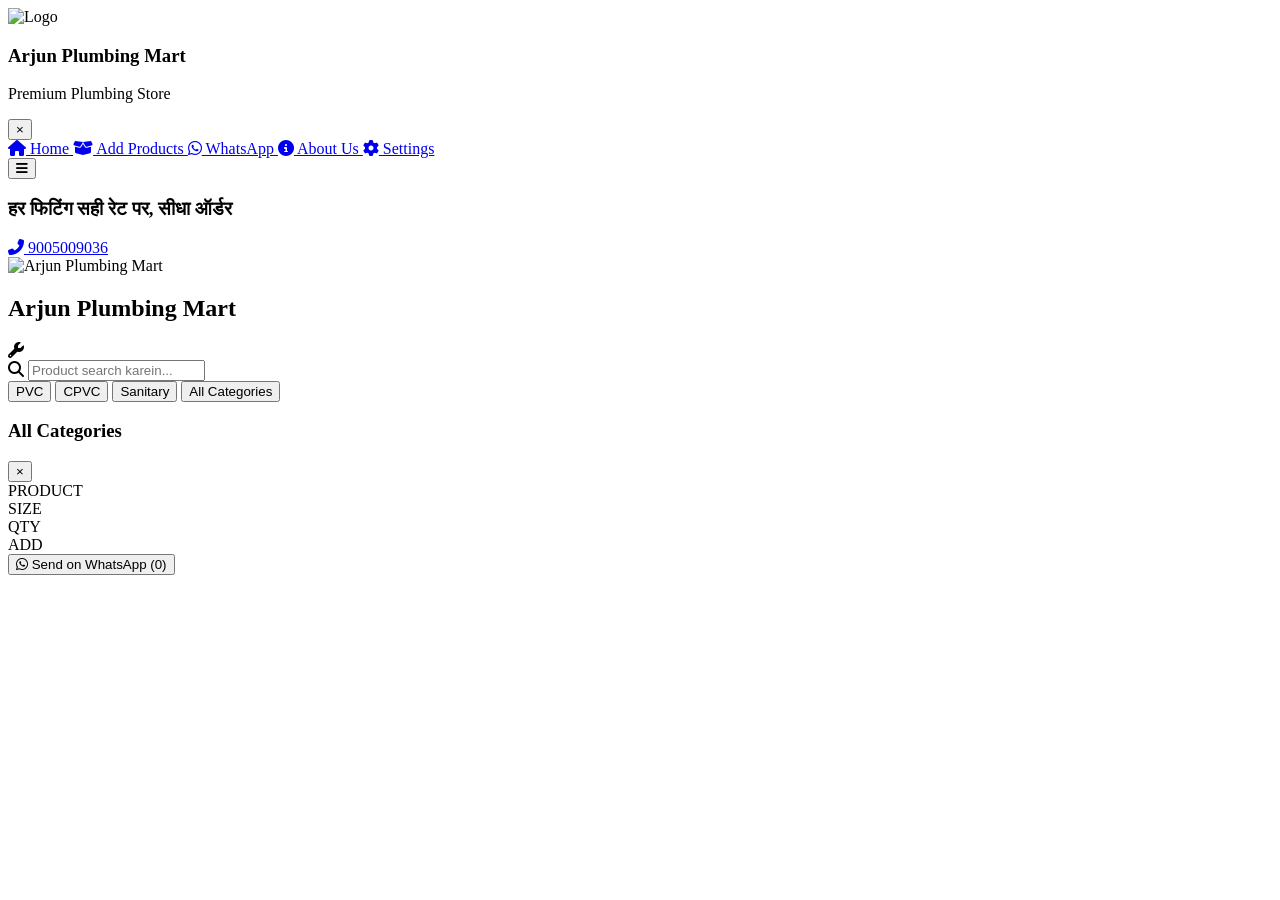
==== index.html @ 21e72389 "Add files via upload" ====
<!DOCTYPE html>
<html lang="hi">
<head>
  <meta charset="UTF-8">
  <meta name="viewport" content="width=device-width, initial-scale=1.0">
  <title>Arjun Plumbing Mart</title>
  <link rel="stylesheet" href="style.css">
  <!-- Google Font -->
  <link href="https://fonts.googleapis.com/css2?family=Poppins:wght@400;500;600;700&display=swap" rel="stylesheet">
  <!-- Font Awesome -->
  <link rel="stylesheet" href="https://cdnjs.cloudflare.com/ajax/libs/font-awesome/6.6.0/css/all.min.css">
</head>
<body>

<!-- ========================================
     LEFT SLIDE MENU
======================================== -->
<div class="menu-overlay" id="menuOverlay" onclick="closeMenu()"></div>

<aside class="side-menu" id="sideMenu">
  <!-- MENU HEADER -->
  <div class="menu-header">
    <div class="menu-logo">
      <img src="logo.png" alt="Logo" data-logo>
    </div>
    <div class="menu-title">
      <h3 data-shop-name>Arjun Plumbing Mart</h3>
      <p>Premium Plumbing Store</p>
    </div>
    <button class="menu-close" onclick="closeMenu()">&times;</button>
  </div>

  <!-- MENU LIST -->
  <nav class="menu-list">
    <a href="#">
      <i class="fas fa-house"></i>
      Home
    </a>
    <a href="Admin.html">
      <i class="fas fa-box-open"></i>
      Add Products
    </a>
    
    <a href="https://wa.me/919005009036" data-whatsapp>
      <i class="fab fa-whatsapp"></i>
      WhatsApp
    </a>
    <a href="About_us.html">
      <i class="fas fa-circle-info"></i>
      About Us
    </a>
    <a href="Settings.html">
      <i class="fas fa-cog"></i>
      Settings
    </a>
  </nav>
</aside>

<!-- ========================================
     TOP HEADER
======================================== -->
<header class="top-header">
  <button class="menu-btn" onclick="openMenu()">
    <i class="fas fa-bars"></i>
  </button>
  <div class="tagline">
    <h3 data-tagline>हर फिटिंग सही रेट पर, सीधा ऑर्डर</h3>
    <div class="line"></div>
  </div>
  <a href="tel:9005009036" class="call-btn" data-call-link>
    <i class="fas fa-phone-alt"></i>
    <span data-mobile>9005009036</span>
  </a>
</header>

<!-- ========================================
     HERO BANNER
======================================== -->
<section class="hero-banner">
  <div class="banner-inner">
    <div class="logo-wrap">
      <img src="logo.png" alt="Arjun Plumbing Mart" class="hero-logo" data-logo>
    </div>
    <div class="banner-text">
      <h1 data-shop-name>Arjun Plumbing Mart</h1>
      <div class="gold-divider">
        <span></span>
        <i class="fas fa-wrench"></i>
        <span></span>
      </div>
    </div>
  </div>
</section>

<!-- ========================================
     SEARCH BAR
======================================== -->
<section class="search-section">
  <div class="search-box">
    <i class="fas fa-search"></i>
    <input id="searchInput" type="text" placeholder="Product search karein...">
  </div>
</section>

<!-- ========================================
     CATEGORY SECTION
======================================== -->
<div class="category-wrapper">
  <!-- FIRST LINE -->
  <div class="category-bar">
    <button class="category-card">PVC</button>
    <button class="category-card">CPVC</button>
    <button class="category-card">Sanitary</button>
    <button class="all-category-btn" onclick="openCategoryMenu()">
      All Categories
    </button>
  </div>
</div>

<!-- ========================================
     CATEGORY OVERLAY
======================================== -->
<div class="category-overlay" id="categoryOverlay" onclick="closeCategoryMenu()"></div>

<!-- ========================================
     RIGHT CATEGORY SIDEBAR - DYNAMIC
======================================== -->
<div class="category-sidebar" id="categorySidebar">
  <!-- SIDEBAR HEADER -->
  <div class="sidebar-header">
    <h3>All Categories</h3>
    <button class="close-btn" onclick="closeCategoryMenu()">&times;</button>
  </div>

  <!-- SIDEBAR LIST - DYNAMIC -->
  <div class="sidebar-list" id="sidebarList">
    <!-- Categories yahan JavaScript se generate hongi -->
  </div>
</div>

<!-- ========================================
     PRODUCT HEADER
======================================== -->
<div class="product-header">
  <div class="ph-product">PRODUCT</div>
  <div class="ph-size">SIZE</div>
  <div class="ph-qty">QTY</div>
  <div class="ph-add">ADD</div>
</div>

<!-- ========================================
     PRODUCT LIST
======================================== -->
<section class="product-list-section">
  <div id="productList"></div>
</section>

<!-- ========================================
     WHATSAPP BUTTON
======================================== -->
<div class="whatsapp-send">
  <button id="sendWhatsappBtn" class="send-whatsapp-btn">
    <i class="fab fa-whatsapp"></i>
    Send on WhatsApp (0)
  </button>
</div>

<script src="Product.js"></script>
<script src="SiteSettings.js"></script>
<script src="Script.js"></script>

</body>
</html>
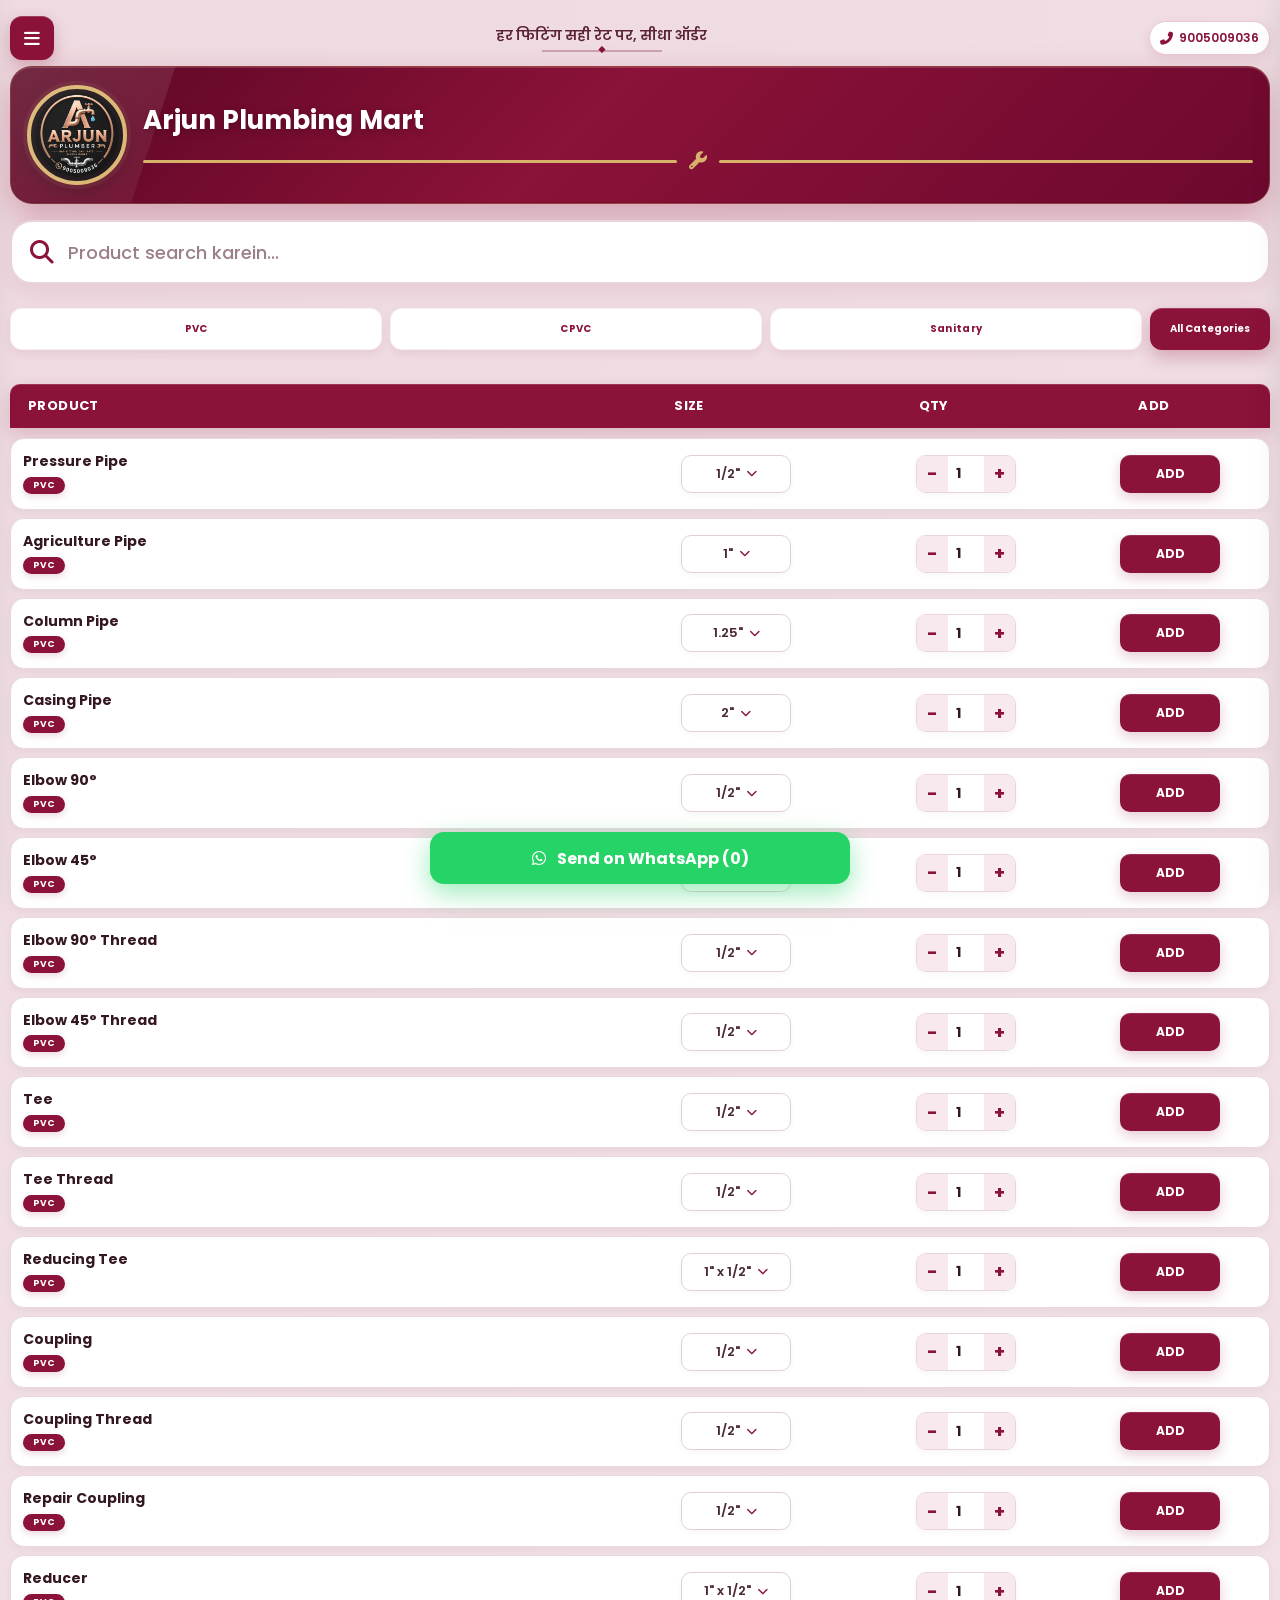
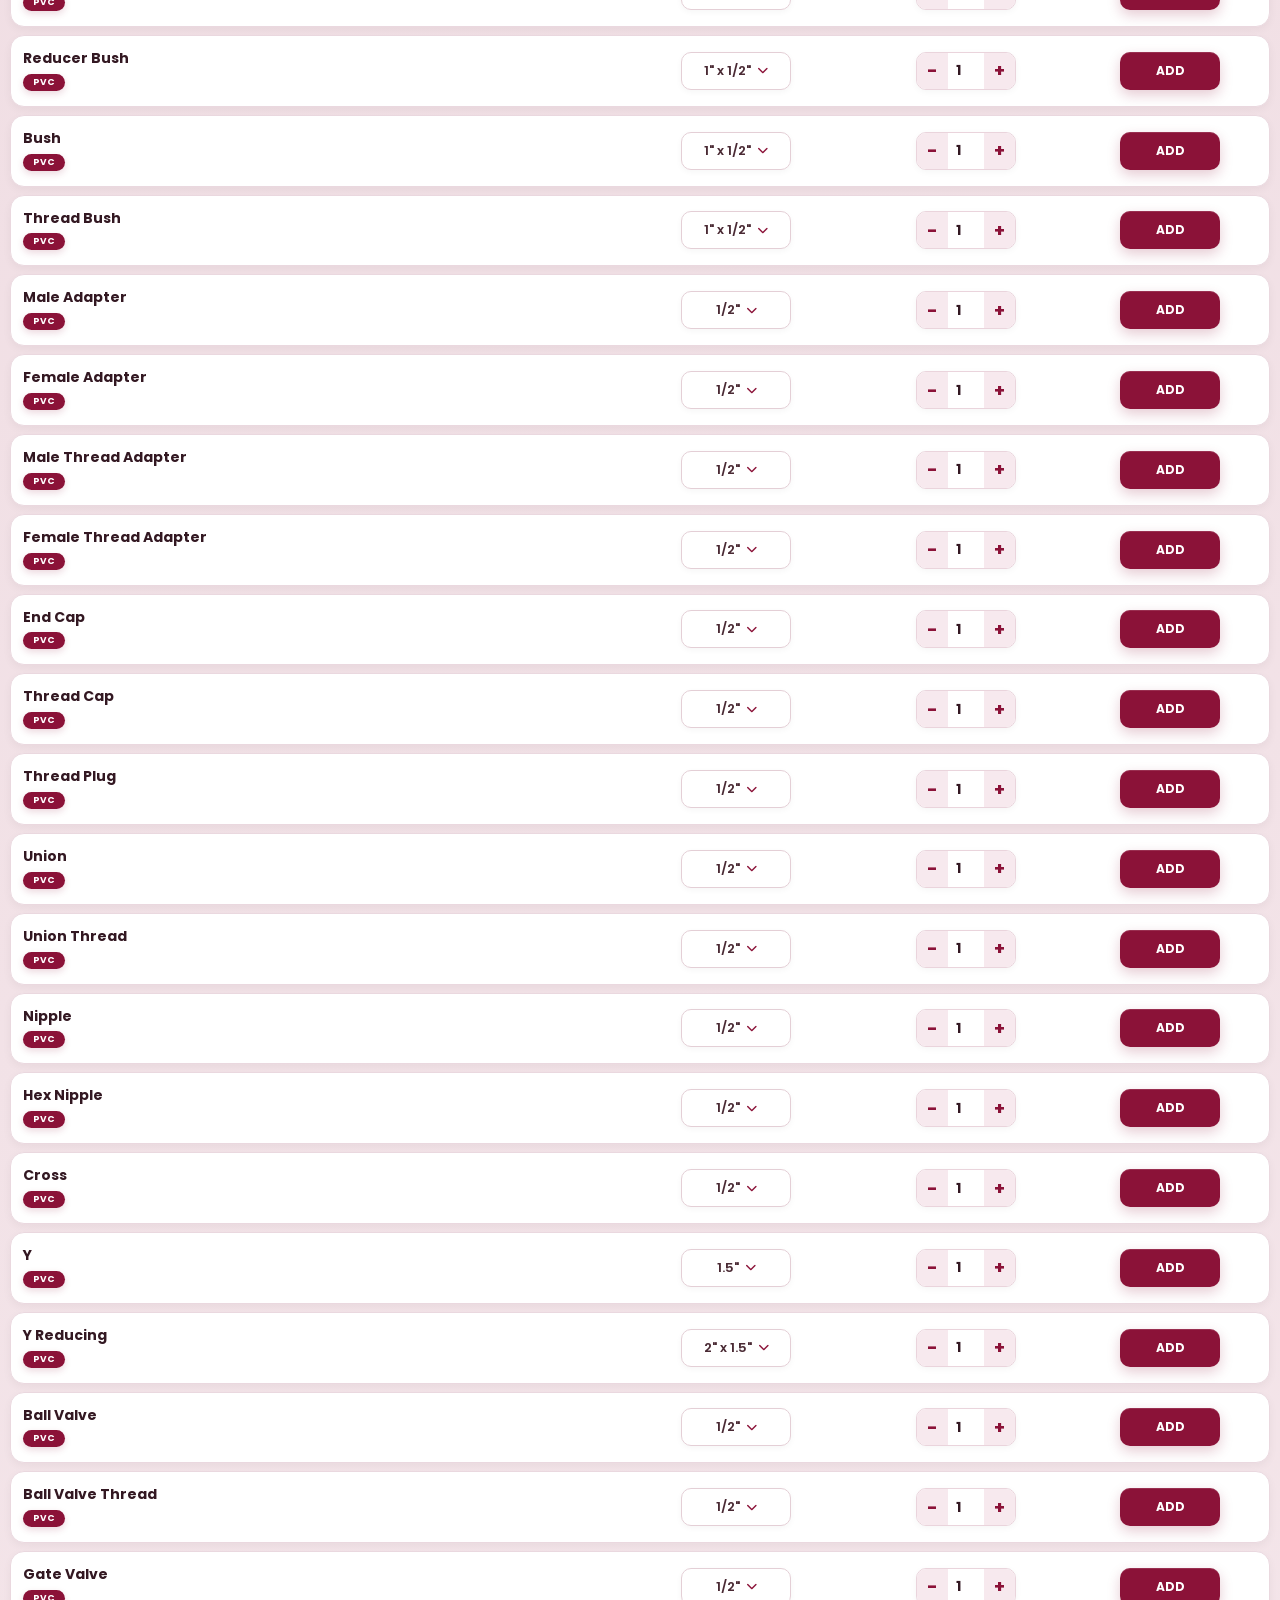
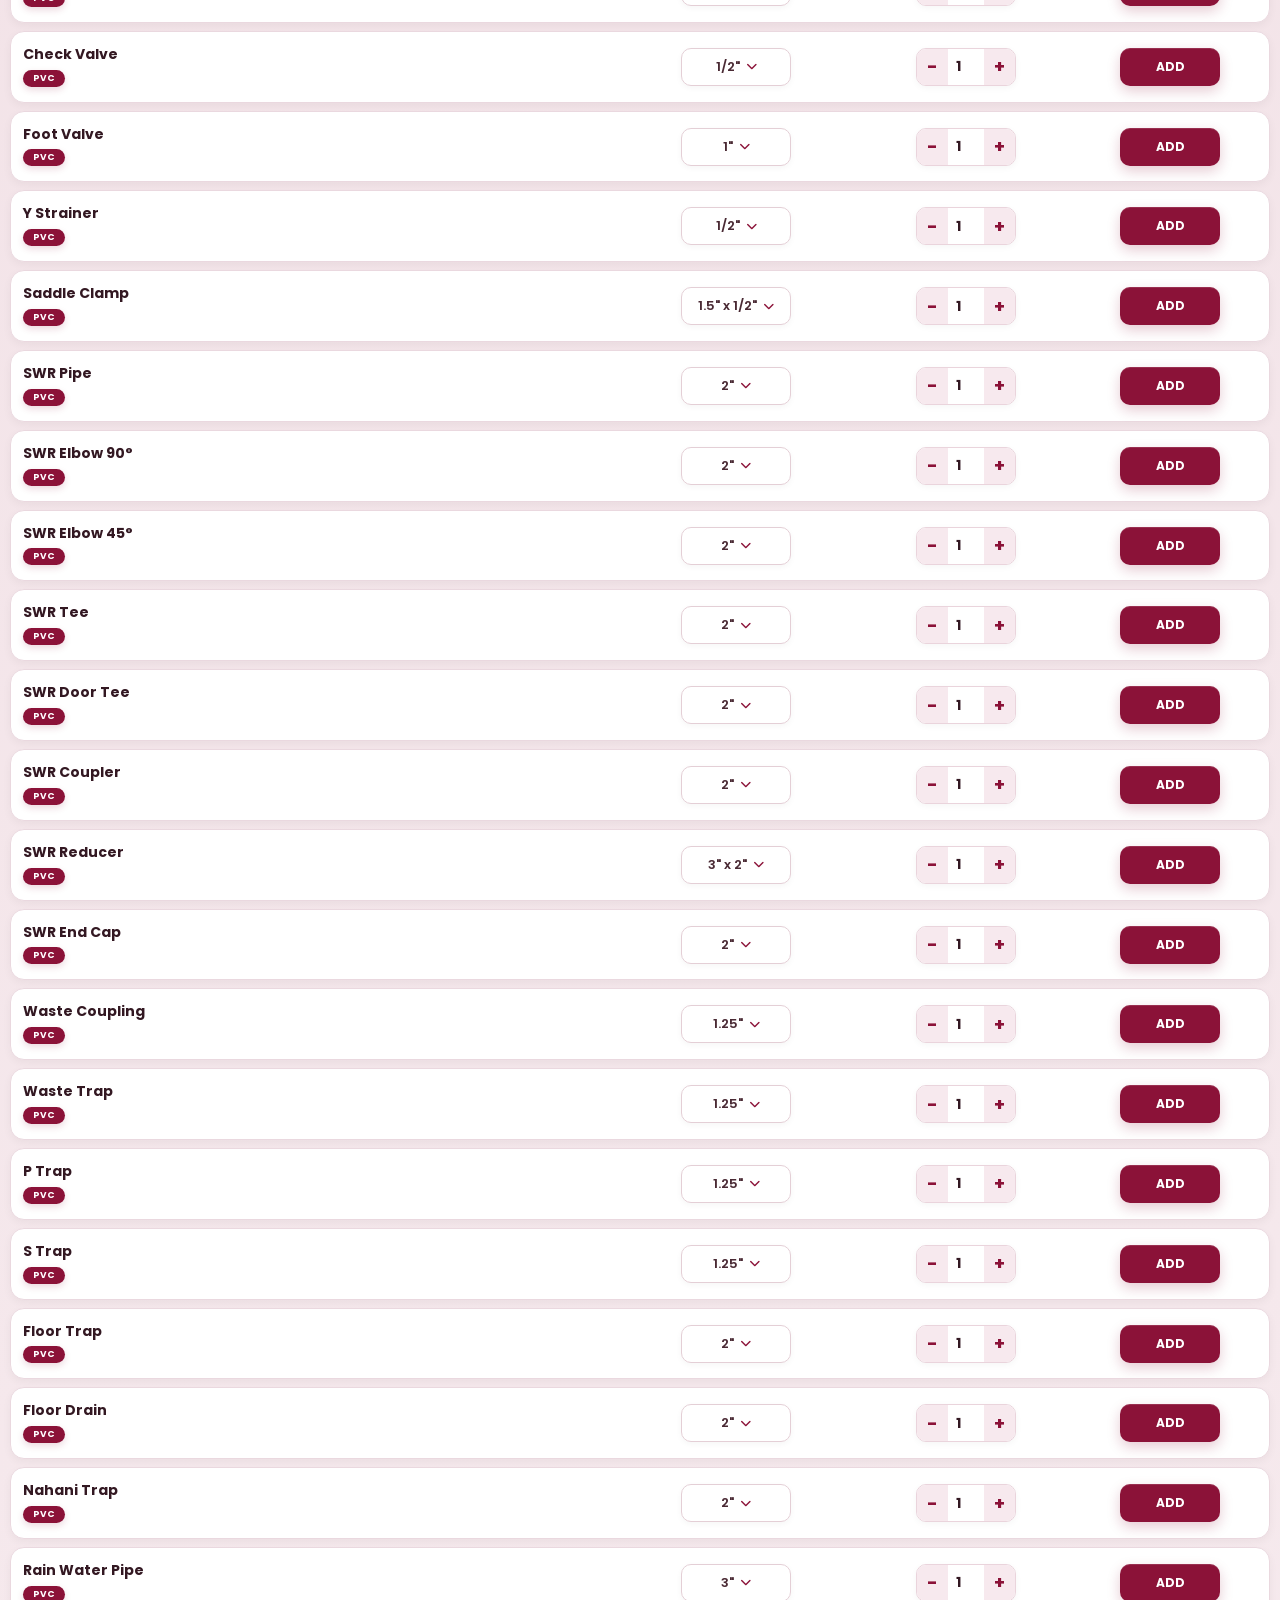
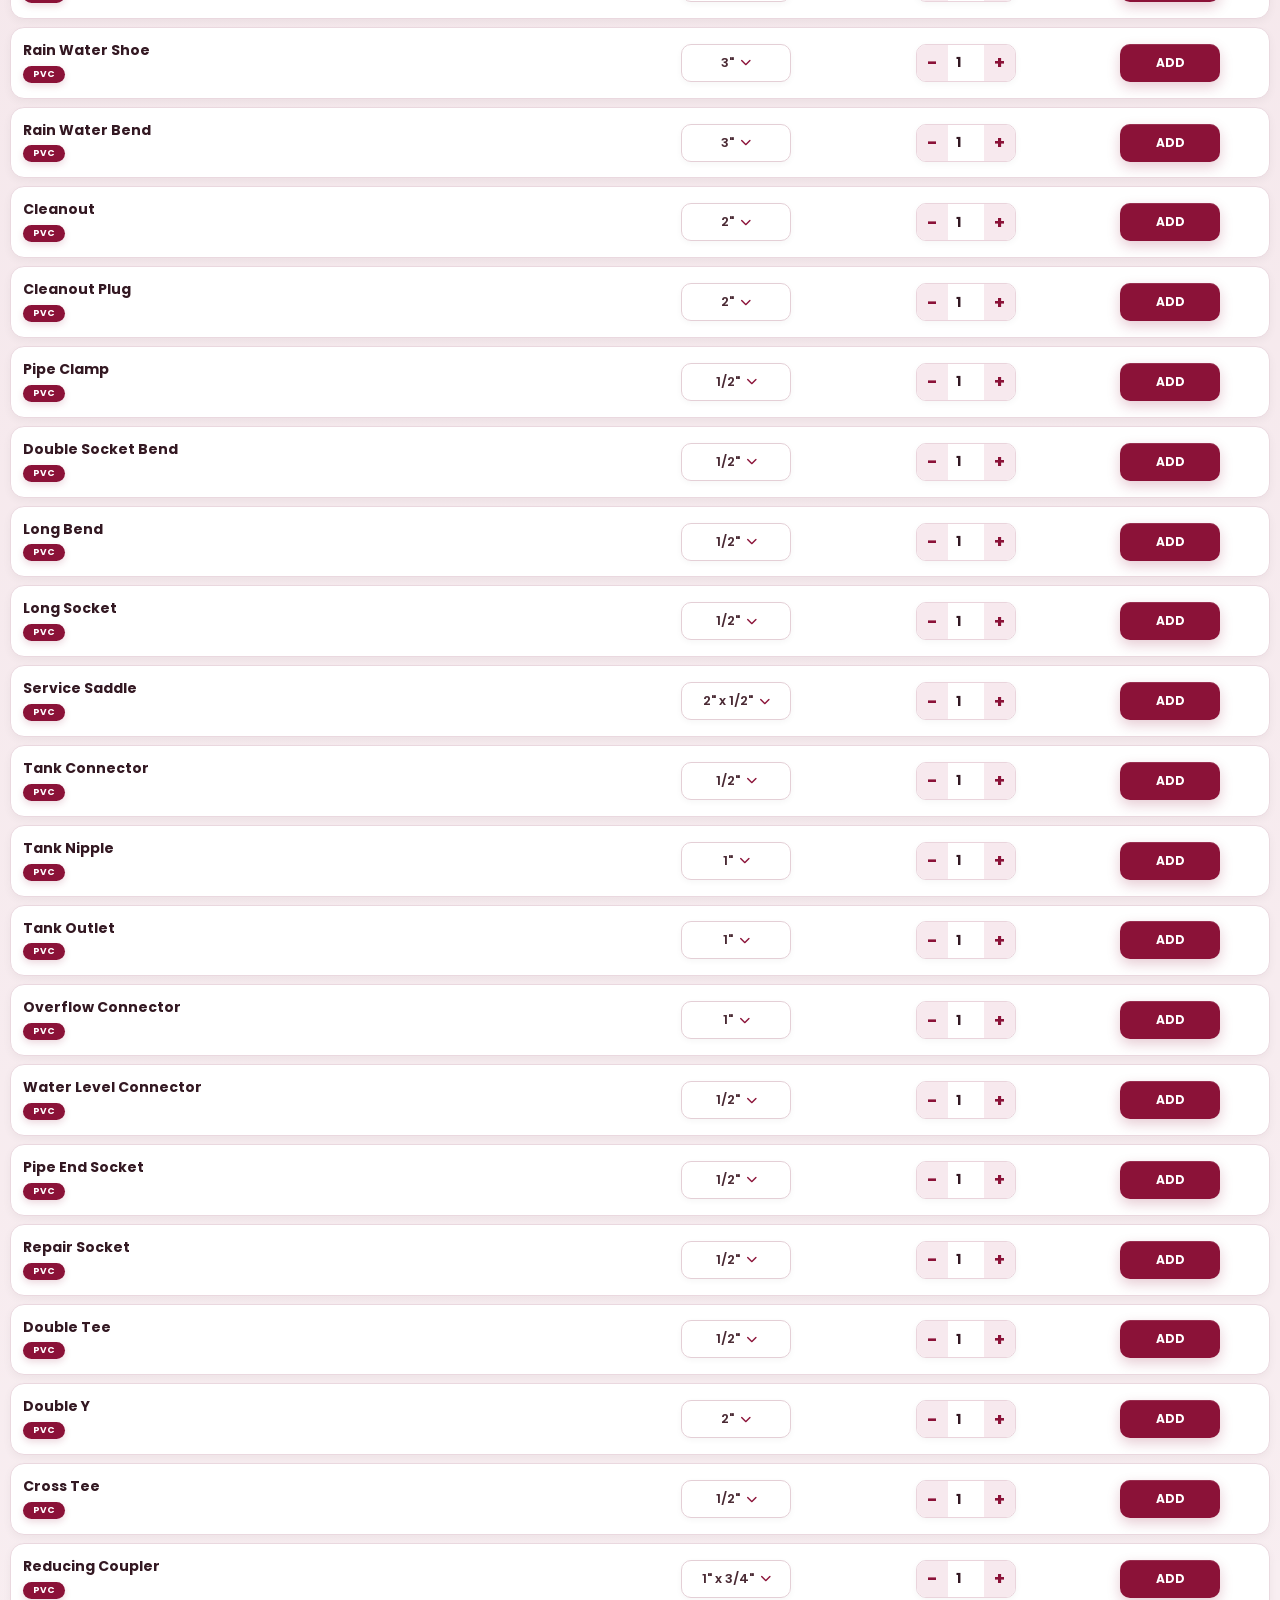
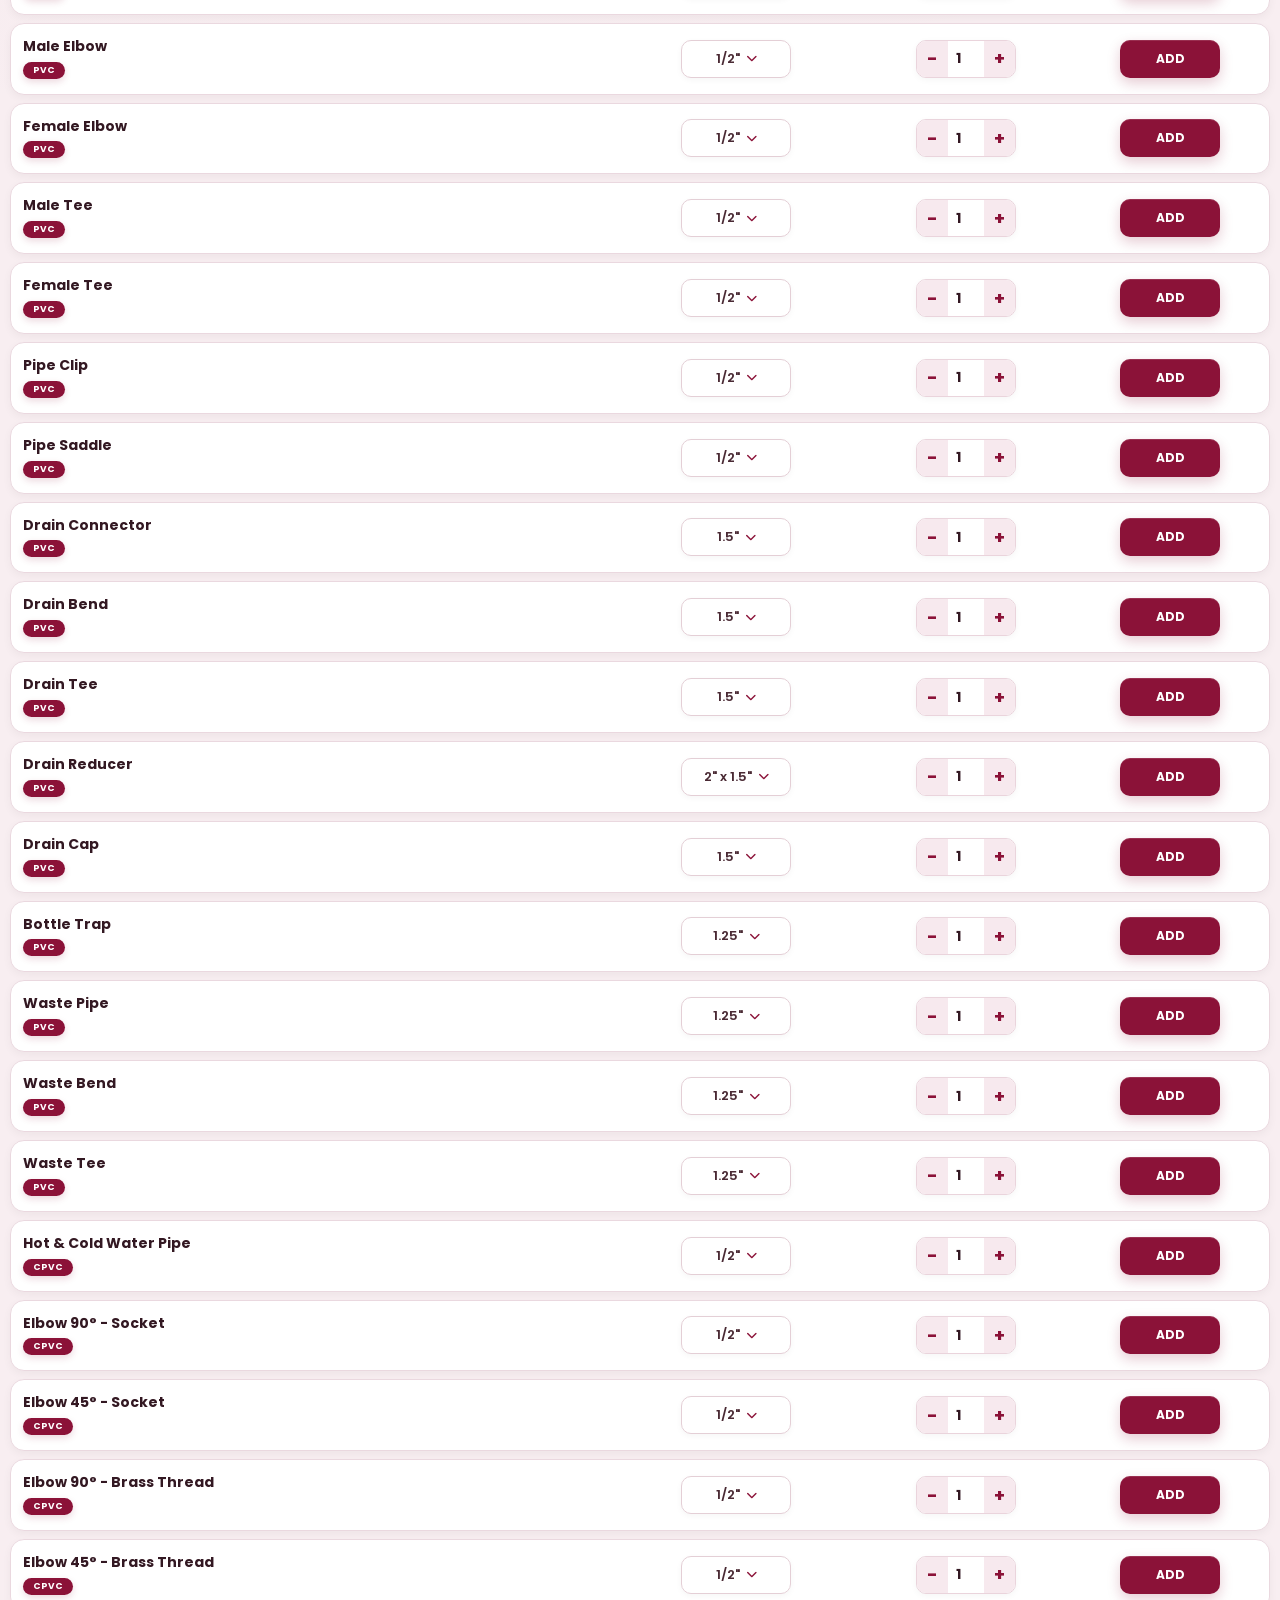
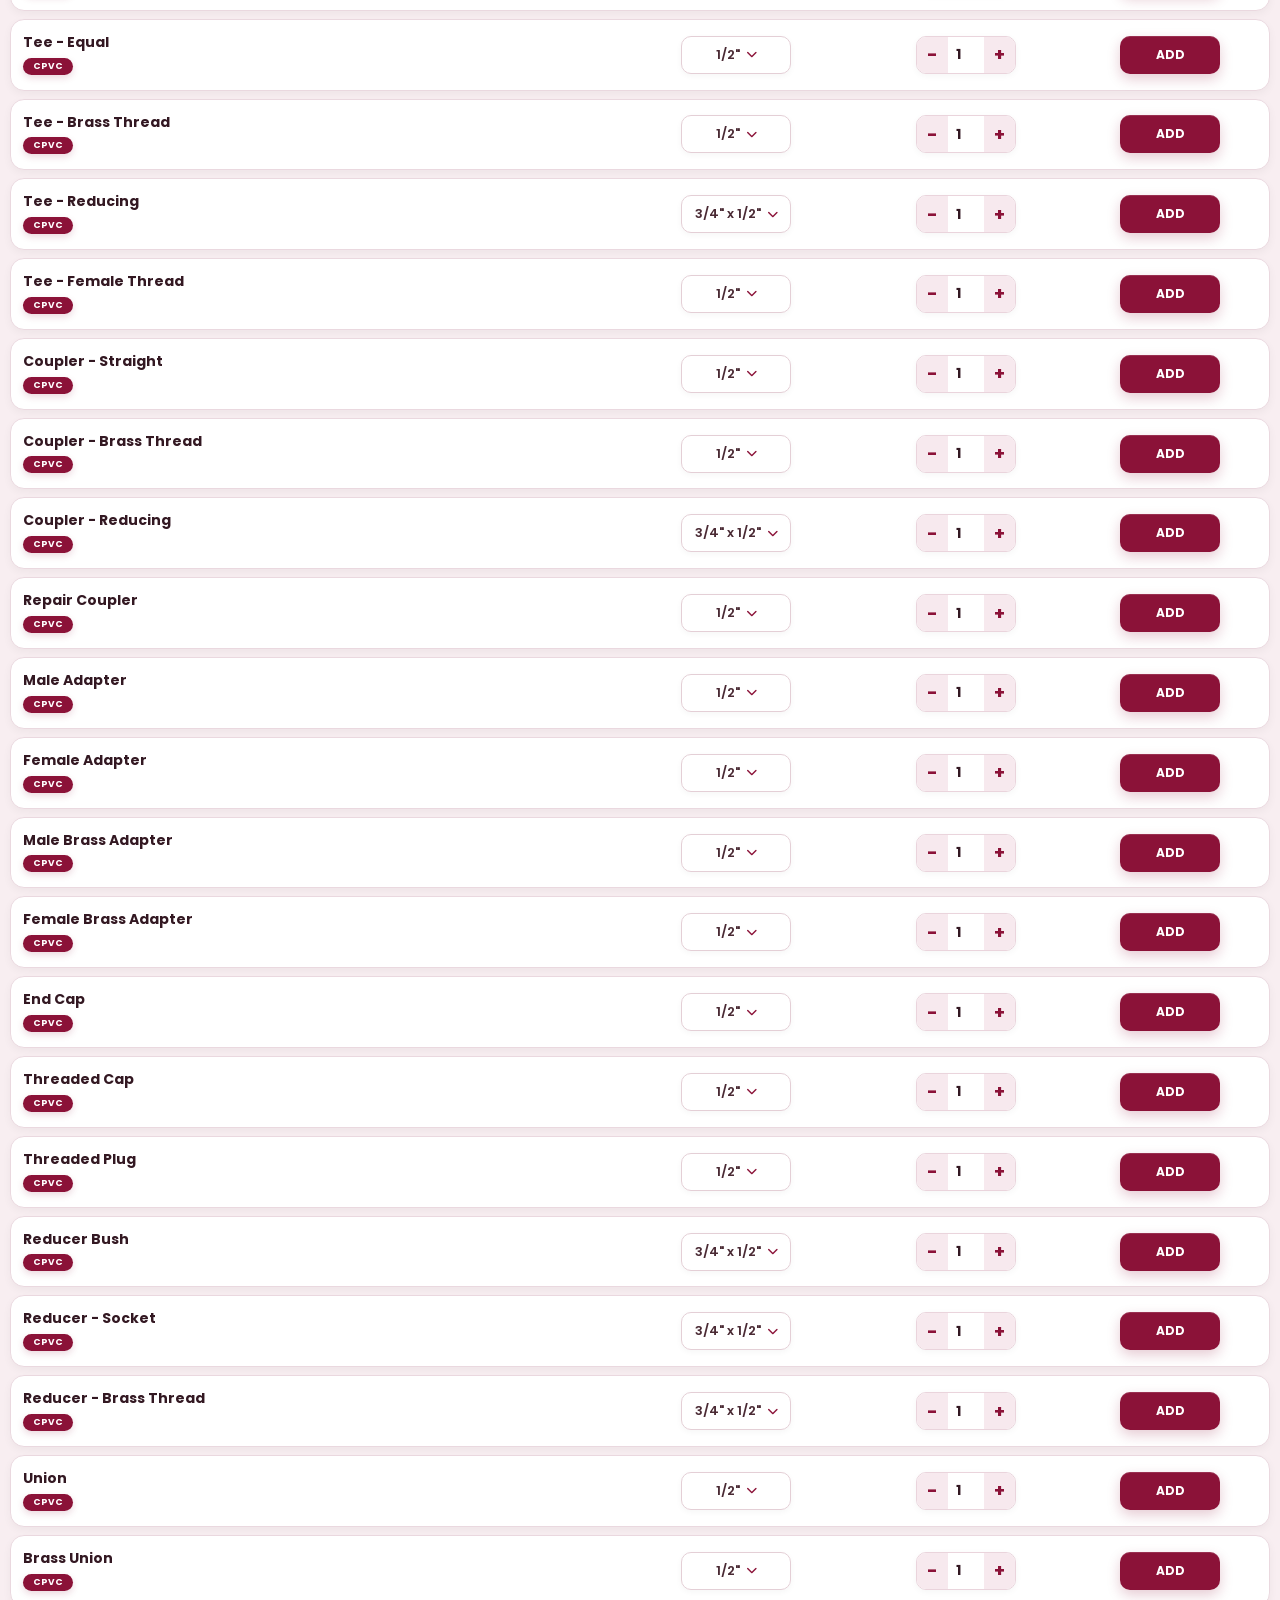
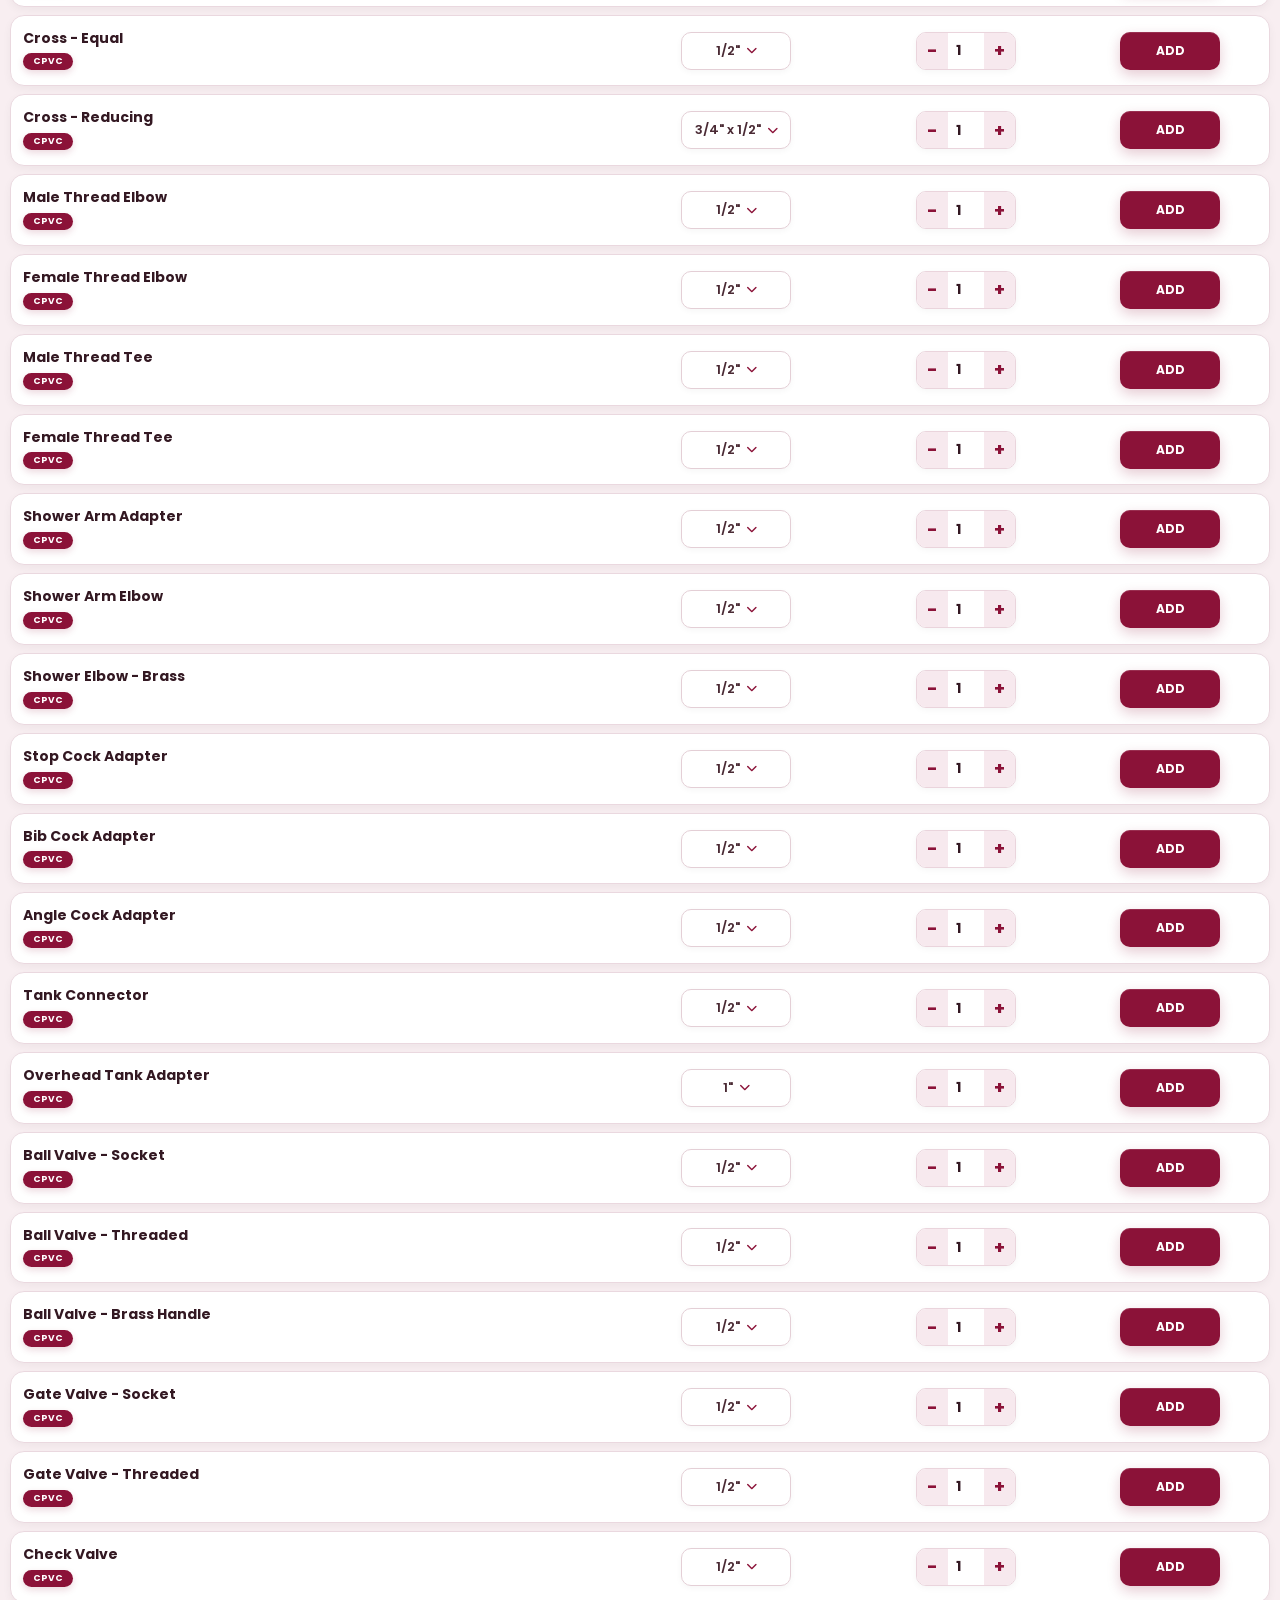
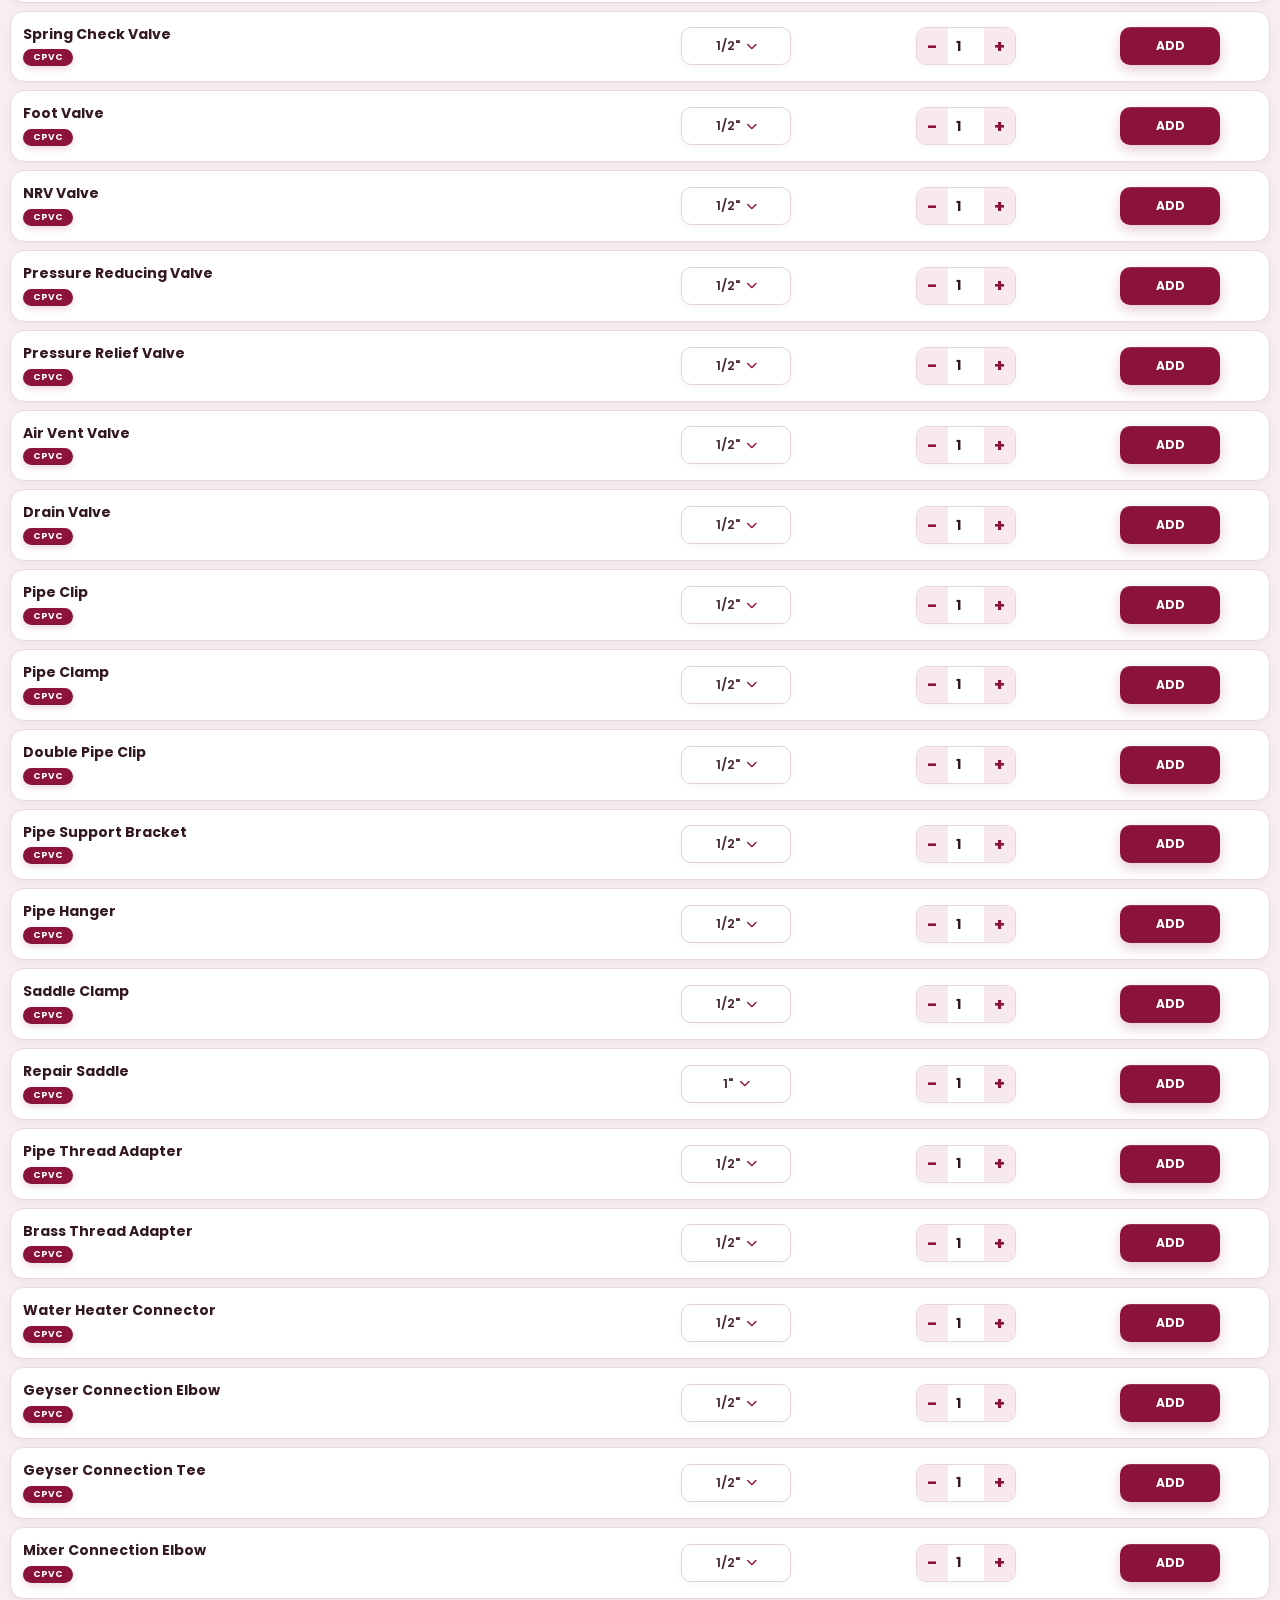
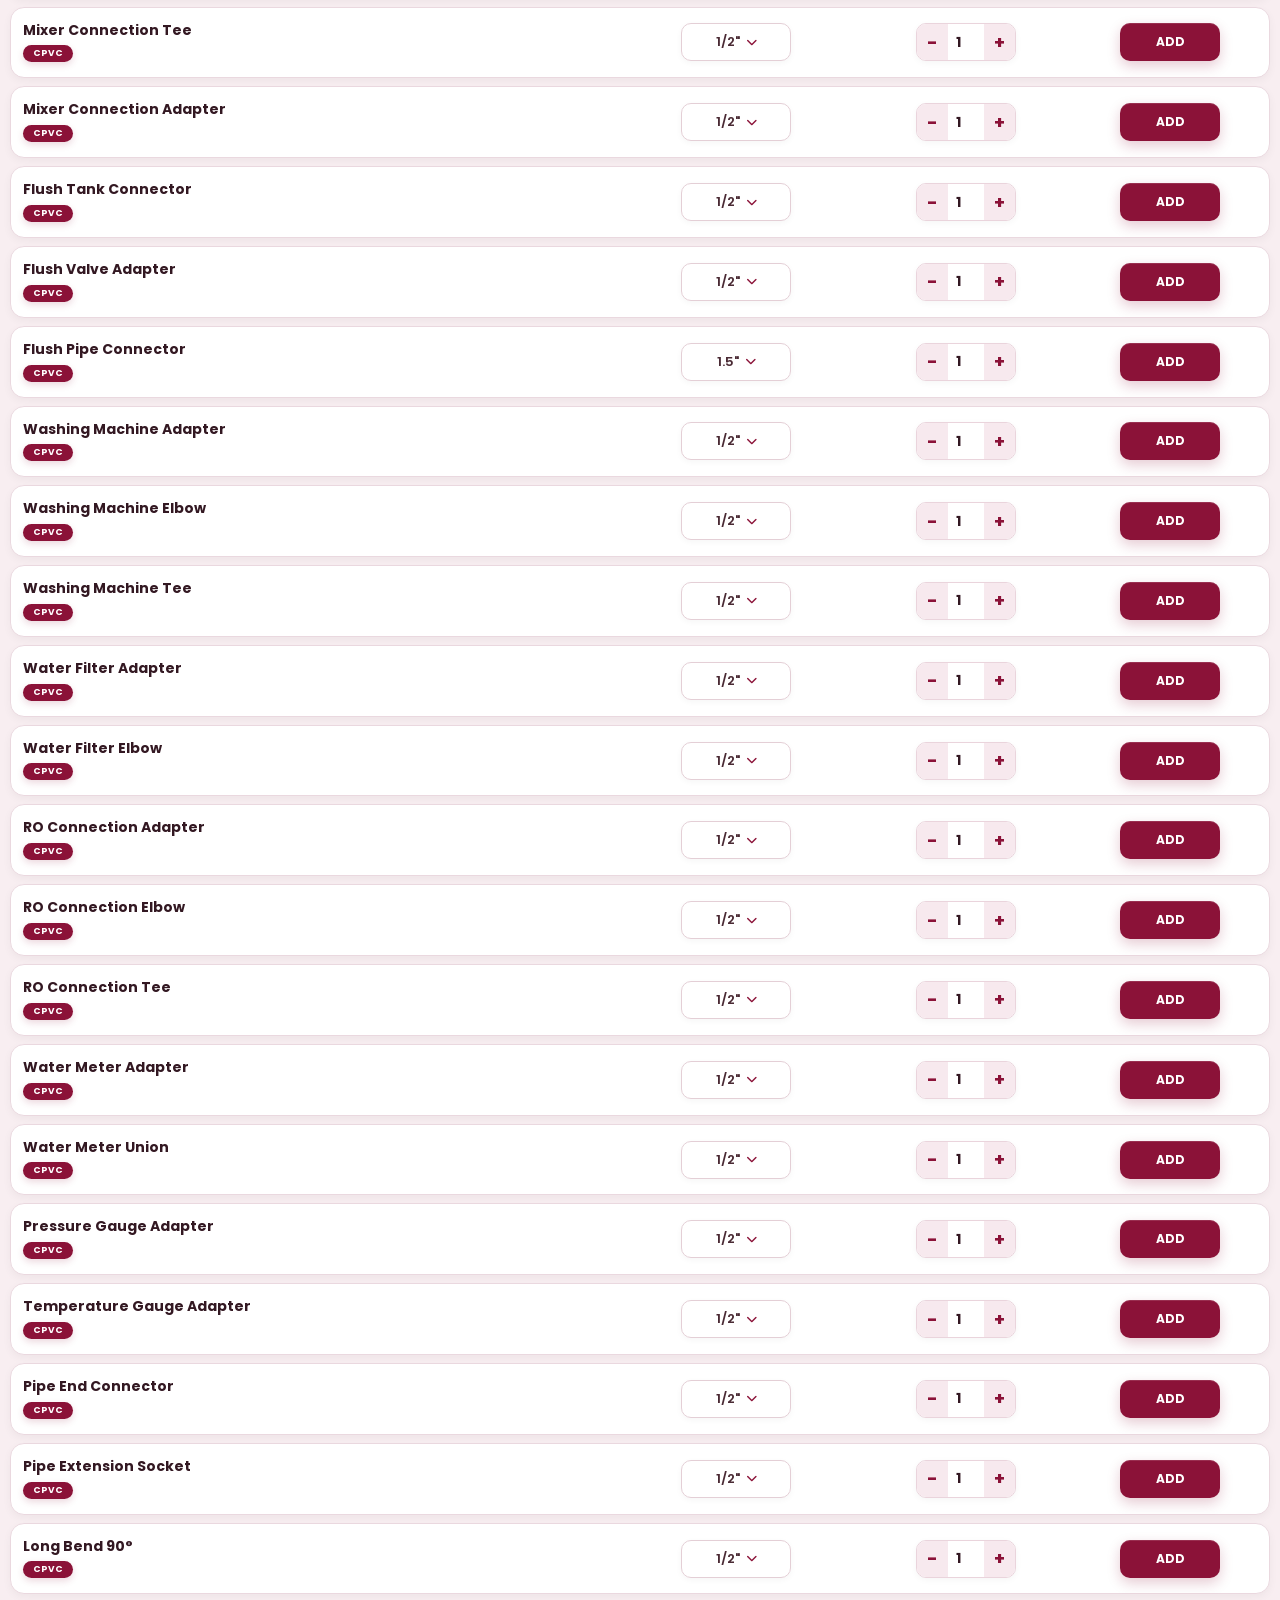
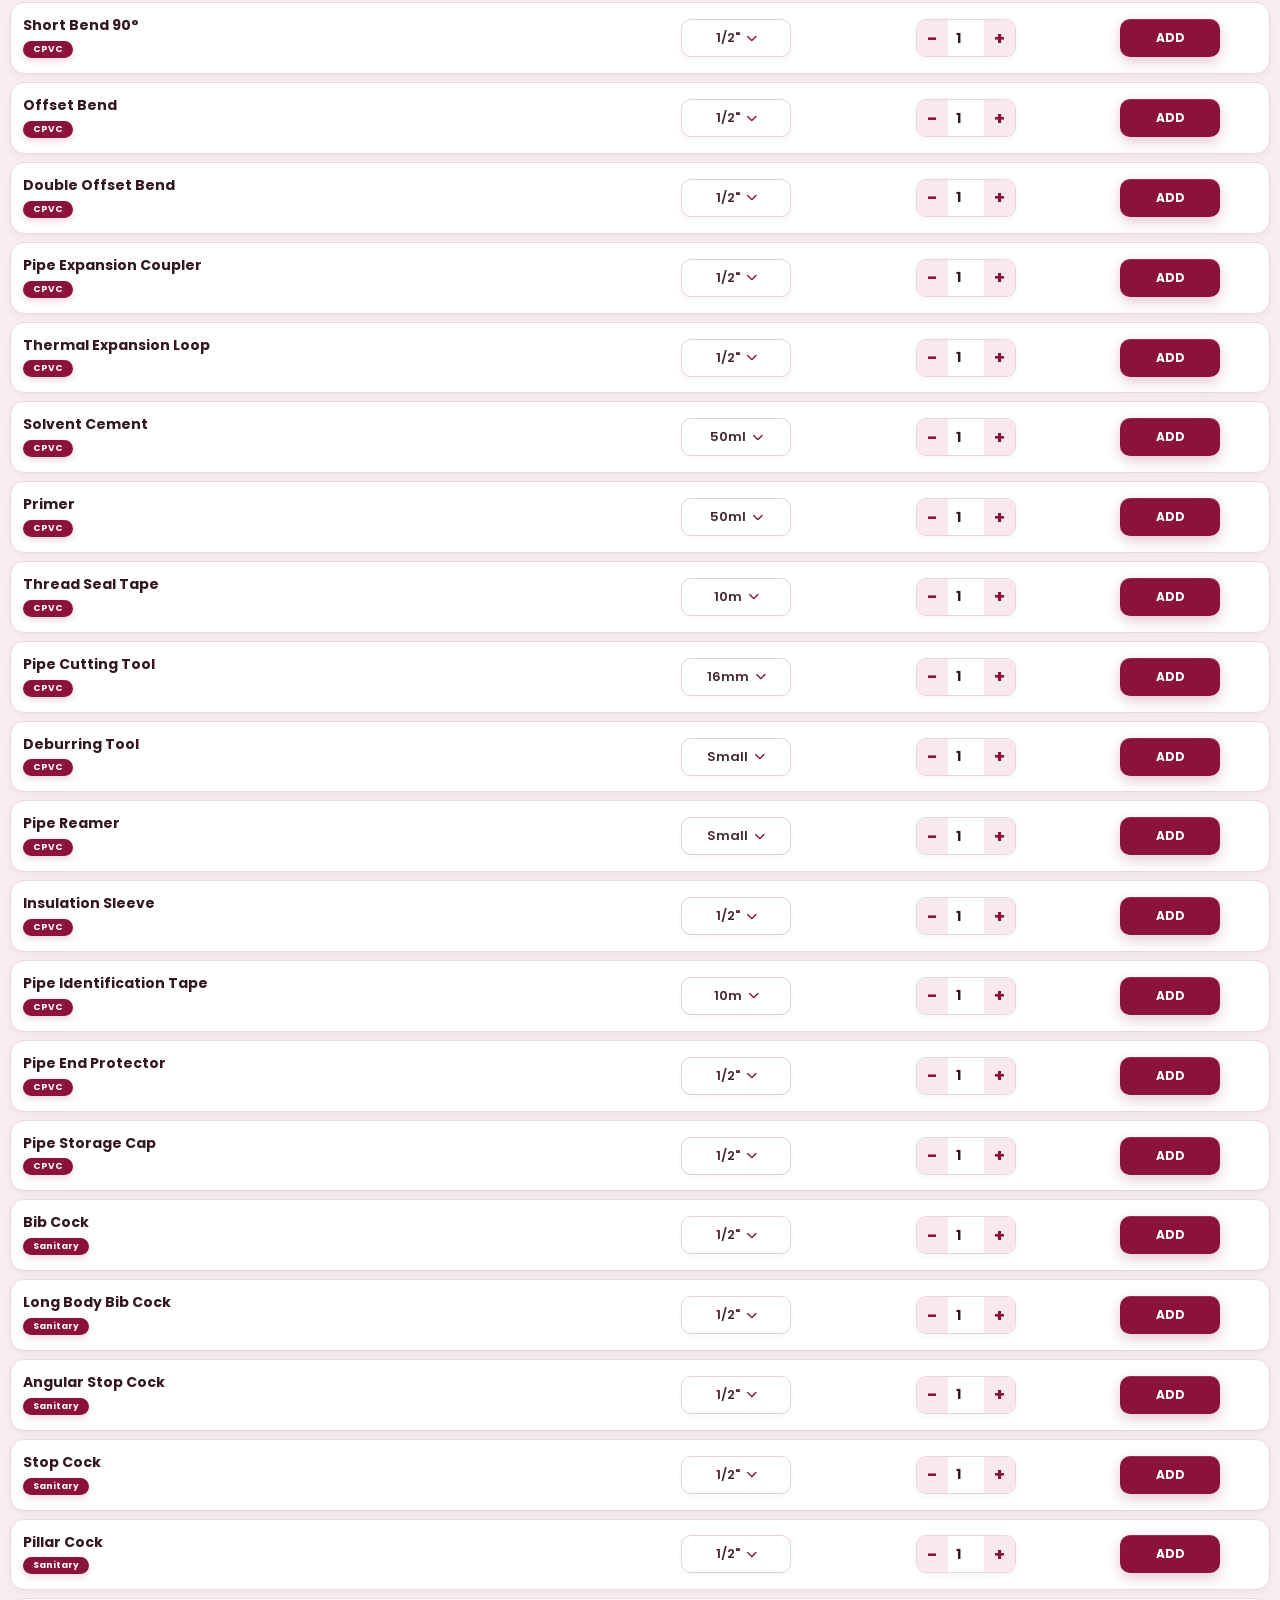
==== commit 3be2bf78: "Fix stylesheet link case sensitivi" ====
--- a/index.html
+++ b/index.html
@@ -4,7 +4,7 @@
   <meta charset="UTF-8">
   <meta name="viewport" content="width=device-width, initial-scale=1.0">
   <title>Arjun Plumbing Mart</title>
-  <link rel="stylesheet" href="style.css">
+  <link rel="stylesheet" href="Style.css">
   <!-- Google Font -->
   <link href="https://fonts.googleapis.com/css2?family=Poppins:wght@400;500;600;700&display=swap" rel="stylesheet">
   <!-- Font Awesome -->
@@ -170,4 +170,4 @@
 <script src="Script.js"></script>
 
 </body>
-</html>+</html>
--- a/Style.css
+++ b/Style.css
@@ -0,0 +1,2001 @@
+*{
+  margin:0;
+  padding:0;
+  box-sizing:border-box;
+  font-family:'Poppins',sans-serif;
+}
+
+:root{
+  --primary:#8b1238;
+  --secondary:#d8b26a;
+  --primary-light:#a31647;
+  --primary-dark:#5b0624;
+  --primary-rgb:139,18,56;
+}
+
+html{scroll-behavior:smooth;}
+
+body{
+  background:#f8eef1;
+  padding:10px;
+  transition:background .3s ease;
+  animation:fadePage .5s ease;
+}
+
+@keyframes fadePage{
+  from{opacity:0;transform:translateY(10px);}
+  to{opacity:1;transform:translateY(0);}
+}
+
+/* ===== TOP HEADER ===== */
+
+.top-header{
+  width:100%;
+  padding:6px 0 4px;
+  display:flex;
+  align-items:center;
+  justify-content:space-between;
+  gap:10px;
+  animation:slideDown .5s ease;
+}
+
+@keyframes slideDown{
+  from{opacity:0;transform:translateY(-30px);}
+  to{opacity:1;transform:translateY(0);}
+}
+
+.menu-btn{
+  width:44px;
+  height:44px;
+  border:none;
+  border-radius:12px;
+  background:var(--primary);
+  color:#fff;
+  font-size:18px;
+  cursor:pointer;
+  flex-shrink:0;
+  transition:transform .2s ease, background .3s ease;
+}
+
+.menu-btn:hover{transform:translateY(-2px);}
+.menu-btn:active{transform:scale(.95);}
+
+.tagline{
+  flex:1;
+  text-align:center;
+}
+
+.tagline h3{
+  font-size:14px;
+  font-weight:600;
+  color:#5b2436;
+  white-space:nowrap;
+  overflow:hidden;
+  text-overflow:ellipsis;
+}
+
+.line{
+  width:120px;
+  height:2px;
+  margin:4px auto 0;
+  background:#c9a2b0;
+  position:relative;
+}
+
+.line::after{
+  content:'◆';
+  position:absolute;
+  left:50%;
+  top:-8px;
+  transform:translateX(-50%);
+  color:var(--primary);
+  font-size:10px;
+}
+
+.call-btn{
+  display:flex;
+  align-items:center;
+  gap:6px;
+  padding:7px 10px;
+  text-decoration:none;
+  color:var(--primary);
+  background:#fff;
+  border:1px solid #e8c9d5;
+  border-radius:22px;
+  flex-shrink:0;
+  transition:transform .2s ease, box-shadow .2s ease;
+}
+
+.call-btn:hover{
+  transform:translateY(-2px);
+  box-shadow:0 4px 12px rgba(var(--primary-rgb),.15);
+}
+
+.call-btn i{font-size:13px;}
+.call-btn span{
+  font-size:12px;
+  font-weight:600;
+}
+
+/* ===== HERO BANNER ===== */
+
+.hero-banner{
+  width:100%;
+  margin-top:2px;
+  padding:18px 16px;
+  border-radius:22px;
+  background:linear-gradient(135deg,var(--primary-dark) 0%,var(--primary) 45%,#6d082f 100%);
+  box-shadow:0 10px 24px rgba(var(--primary-rgb),.25);
+  position:relative;
+  overflow:hidden;
+  animation:zoomIn .6s ease;
+}
+
+.hero-banner::before{
+  content:'';
+  position:absolute;
+  top:-100%;
+  left:-40%;
+  width:50%;
+  height:300%;
+  background:linear-gradient(120deg,transparent,rgba(255,255,255,.18),transparent);
+  transform:rotate(18deg);
+  animation:shine 5s linear infinite;
+}
+
+@keyframes shine{
+  from{left:-50%;}
+  to{left:130%;}
+}
+
+@keyframes zoomIn{
+  from{opacity:0;transform:scale(.96);}
+  to{opacity:1;transform:scale(1);}
+}
+
+.banner-inner{
+  display:flex;
+  align-items:center;
+  gap:16px;
+}
+
+.logo-wrap{
+  width:100px;
+  height:100px;
+  border-radius:50%;
+  border:4px solid var(--secondary);
+  background:#12080d;
+  display:flex;
+  align-items:center;
+  justify-content:center;
+  flex-shrink:0;
+  transition:transform .35s ease;
+}
+
+.logo-wrap:hover{
+  transform:rotate(6deg) scale(1.05);
+}
+
+.hero-logo{
+  width:84px;
+  height:84px;
+  border-radius:50%;
+  object-fit:cover;
+}
+
+.banner-text{
+  flex:1;
+  min-width:0;
+}
+
+.banner-text h1{
+  margin:0 0 12px;
+  color:#fff;
+  font-size:26px;
+  font-weight:700;
+  white-space:nowrap;
+  overflow:hidden;
+  text-overflow:ellipsis;
+}
+
+.gold-divider{
+  display:flex;
+  align-items:center;
+  gap:12px;
+}
+
+.gold-divider span{
+  flex:1;
+  height:3px;
+  background:var(--secondary);
+  border-radius:999px;
+}
+
+.gold-divider i{
+  color:var(--secondary);
+  font-size:18px;
+}
+
+/* ===== SEARCH BAR ===== */
+
+.search-section{
+  width:100%;
+  margin-top:16px;
+}
+
+.search-box{
+  width:100%;
+  height:64px;
+  padding:0 18px;
+  display:flex;
+  align-items:center;
+  background:#fff;
+  border:2px solid #ead3db;
+  border-radius:22px;
+  box-shadow:0 6px 18px rgba(var(--primary-rgb),.08);
+  transition:border-color .25s ease, transform .25s ease, box-shadow .25s ease;
+}
+
+.search-box:hover{
+  transform:translateY(-2px);
+  box-shadow:0 10px 24px rgba(var(--primary-rgb),.15);
+}
+
+.search-box:focus-within{
+  border-color:var(--primary);
+  box-shadow:0 8px 22px rgba(var(--primary-rgb),.15);
+}
+
+.search-box i{
+  margin-right:14px;
+  color:var(--primary);
+  font-size:24px;
+}
+
+.search-box input{
+  flex:1;
+  border:none;
+  outline:none;
+  background:transparent;
+  color:#4b2a36;
+  font-size:18px;
+  font-weight:500;
+}
+
+.search-box input::placeholder{
+  color:#9b7f89;
+}
+
+/* ===== MOBILE ===== */
+
+@media (max-width:768px){
+
+  .top-header{padding:4px 0 3px;}
+
+  .tagline h3{font-size:12px;}
+
+  .call-btn span{font-size:11px;}
+
+  .hero-banner{
+    margin-top:0;
+    padding:16px 14px;
+  }
+
+  .logo-wrap{
+    width:88px;
+    height:88px;
+  }
+
+  .hero-logo{
+    width:72px;
+    height:72px;
+  }
+
+  .banner-text h1{font-size:22px;}
+
+  .gold-divider i{font-size:16px;}
+
+  .search-box{
+    height:58px;
+    padding:0 16px;
+    border-radius:20px;
+  }
+
+  .search-box i{
+    font-size:22px;
+    margin-right:12px;
+  }
+
+  .search-box input{
+    font-size:16px;
+  }
+}
+
+/* ========================================
+   CATEGORY SECTION
+======================================== */
+
+.category-wrapper{
+  width:100%;
+  padding:12px 0;
+  margin:12px 0;
+}
+
+.category-bar{
+  display:flex;
+  align-items:center;
+  gap:8px;
+  margin-bottom:10px;
+}
+
+.category-bar:first-child{
+  justify-content:space-between;
+}
+
+.category-card{
+  flex:1;
+  height:42px;
+  border:none;
+  border-radius:12px;
+  background:#fff;
+  color:var(--primary);
+  font-size:10px;
+  font-weight:700;
+  letter-spacing:.3px;
+  cursor:pointer;
+  display:flex;
+  align-items:center;
+  justify-content:center;
+  text-align:center;
+  white-space:nowrap;
+  overflow:hidden;
+  position:relative;
+  box-shadow:0 2px 8px rgba(var(--primary-rgb),.08);
+  transition:all .25s ease;
+}
+
+.category-card:hover{
+  background:#f8eef2;
+  transform:translateY(-3px);
+  box-shadow:0 6px 14px rgba(var(--primary-rgb),.18);
+}
+
+.category-card.active{
+  background:var(--primary);
+  color:#fff;
+  box-shadow:0 6px 16px rgba(var(--primary-rgb),.25);
+}
+
+.category-card:active{
+  transform:scale(.96);
+}
+
+.second-row{
+  display:flex;
+  gap:8px;
+}
+
+.second-row .category-card{
+  flex:1;
+}
+
+.all-category-btn{
+  flex:0 0 120px;
+  height:42px;
+  border:none;
+  border-radius:12px;
+  background:var(--primary);
+  color:#fff;
+  font-size:10px;
+  font-weight:700;
+  cursor:pointer;
+  display:flex;
+  align-items:center;
+  justify-content:center;
+  box-shadow:0 4px 12px rgba(var(--primary-rgb),.22);
+  transition:all .25s ease;
+}
+
+.all-category-btn:hover{
+  background:var(--primary-light);
+  transform:translateY(-2px);
+}
+
+.all-category-btn:active{
+  transform:scale(.96);
+}
+
+/* ========================================
+   CATEGORY OVERLAY
+======================================== */
+
+.category-overlay{
+  position:fixed;
+  inset:0;
+  background:rgba(0,0,0,.35);
+  opacity:0;
+  visibility:hidden;
+  transition:.3s ease;
+  z-index:999;
+  backdrop-filter:blur(3px);
+}
+
+.category-overlay.show{
+  opacity:1;
+  visibility:visible;
+}
+
+/* ========================================
+   CATEGORY SIDEBAR
+======================================== */
+
+.category-sidebar{
+  position:fixed;
+  top:0;
+  right:-340px;
+  width:320px;
+  height:100%;
+  background:#fff;
+  z-index:1000;
+  display:flex;
+  flex-direction:column;
+  box-shadow:-8px 0 24px rgba(0,0,0,.18);
+  transition:right .35s ease;
+}
+
+.category-sidebar.open{
+  right:0;
+}
+
+.sidebar-header{
+  display:flex;
+  align-items:center;
+  justify-content:space-between;
+  padding:18px;
+  background:var(--primary);
+  color:#fff;
+}
+
+.sidebar-header h3{
+  font-size:18px;
+  font-weight:700;
+}
+
+.close-btn{
+  border:none;
+  background:none;
+  color:#fff;
+  font-size:30px;
+  cursor:pointer;
+  line-height:1;
+  transition:transform .2s ease;
+}
+
+.close-btn:hover{
+  transform:rotate(90deg);
+}
+
+.sidebar-list{
+  flex:1;
+  overflow-y:auto;
+  padding:10px 0;
+}
+
+.sidebar-list::-webkit-scrollbar{
+  width:6px;
+}
+
+.sidebar-list::-webkit-scrollbar-thumb{
+  background:var(--secondary);
+  border-radius:10px;
+}
+
+.sidebar-list a{
+  display:flex;
+  align-items:center;
+  padding:14px 18px;
+  color:#333;
+  text-decoration:none;
+  font-size:14px;
+  font-weight:600;
+  border-bottom:1px solid #f1f1f1;
+  position:relative;
+  transition:all .2s ease;
+}
+
+.sidebar-list a::before{
+  content:'';
+  position:absolute;
+  left:0;
+  top:0;
+  width:4px;
+  height:100%;
+  background:var(--primary);
+  transform:scaleY(0);
+  transition:transform .25s ease;
+}
+
+.sidebar-list a:hover::before,
+.sidebar-list a.active::before{
+  transform:scaleY(1);
+}
+
+.sidebar-list a:hover{
+  background:#f8eef2;
+  color:var(--primary);
+  padding-left:24px;
+}
+
+.sidebar-list a.active{
+  background:var(--primary);
+  color:#fff;
+}
+
+/* ========================================
+   MOBILE RESPONSIVE
+======================================== */
+
+@media (max-width:768px){
+
+  .category-wrapper{
+    padding:10px 0;
+  }
+
+  .category-bar{
+    gap:6px;
+    margin-bottom:8px;
+  }
+
+  .category-card{
+    height:40px;
+    font-size:9px;
+    border-radius:10px;
+  }
+
+  .all-category-btn{
+    flex:0 0 105px;
+    height:40px;
+    font-size:9px;
+    border-radius:10px;
+  }
+
+  .category-sidebar{
+    width:280px;
+    right:-300px;
+  }
+
+  .sidebar-header{
+    padding:16px;
+  }
+
+  .sidebar-header h3{
+    font-size:16px;
+  }
+
+  .sidebar-list a{
+    padding:13px 16px;
+    font-size:13px;
+  }
+}
+
+/* ========================================
+   PRODUCT HEADER
+======================================== */
+
+.product-header{
+  display:grid;
+  grid-template-columns:2.2fr 1fr 1fr .8fr;
+  align-items:center;
+  background:var(--primary);
+  color:#fff;
+  padding:12px 18px;
+  margin:3px 0 10px;
+  border-radius:10px 10px 0 0;
+}
+
+.product-header div{
+  font-size:13px;
+  font-weight:700;
+  letter-spacing:.4px;
+  text-transform:uppercase;
+}
+
+.ph-product{text-align:left;}
+.ph-size,
+.ph-qty,
+.ph-add{text-align:center;}
+
+/* ========================================
+   PRODUCT LIST
+======================================== */
+
+.product-list-section{
+  width:100%;
+  margin-top:8px;
+  padding-bottom:100px;
+}
+
+.product-row{
+  display:grid;
+  grid-template-columns:2.4fr .9fr .9fr .7fr;
+  align-items:center;
+  gap:6px;
+  background:#fff;
+  border:1px solid #ead8df;
+  border-radius:14px;
+  padding:14px 12px;
+  margin-bottom:8px;
+  min-height:70px;
+  position:relative;
+  box-shadow:0 2px 6px rgba(0,0,0,.05);
+  transition:transform .25s ease, box-shadow .25s ease, border-color .25s ease;
+  overflow: visible !important;
+  z-index: 1;
+}
+
+.product-row:hover{
+  transform:translateY(-4px);
+  border-color:#d9a7b8;
+  box-shadow:0 12px 28px rgba(var(--primary-rgb),.14);
+  z-index: 10;
+}
+
+.product-row:has(.size-dropdown.open) {
+  z-index: 100;
+}
+
+.product-info{
+  display:flex;
+  flex-direction:column;
+  gap:2px;
+}
+
+.product-name{
+  font-size:14px;
+  font-weight:700;
+  color:#331822;
+  line-height:1.2;
+}
+
+.product-tag{
+  display:inline-block;
+  width:max-content;
+  padding:2px 10px;
+  border-radius:999px;
+  background:var(--primary);
+  color:#fff;
+  font-size:9px;
+  font-weight:700;
+}
+
+/* ========================================
+   SIZE DROPDOWN - FIXED
+======================================== */
+
+.size-dropdown{
+  position:relative;
+  display:flex;
+  justify-content:center;
+  z-index: 100;
+}
+
+.size-btn{
+  width:90%;
+  max-width:110px;
+  height:38px;
+  display:flex;
+  align-items:center;
+  justify-content:center;
+  gap:6px;
+  padding:0 10px;
+  border:1px solid #e4cfd6;
+  border-radius:10px;
+  background:#fff;
+  color:#4a2a34;
+  font-size:13px;
+  font-weight:600;
+  cursor:pointer;
+  transition:.2s ease;
+}
+
+.size-btn:hover{
+  border-color:var(--primary);
+  background:#fcf6f8;
+}
+
+.size-btn span{
+  white-space:nowrap;
+  overflow:hidden;
+  text-overflow:ellipsis;
+}
+
+.size-btn i{
+  font-size:11px;
+  color:var(--primary);
+  transition:transform .3s ease;
+}
+
+.size-dropdown.open .size-btn i{
+  transform:rotate(180deg);
+}
+
+.size-options{
+  position:absolute;
+  top:calc(100% + 4px);
+  left:50%;
+  transform:translateX(-50%);
+  min-width:100px;
+  max-width:140px;
+  background:#fff;
+  border:1px solid #e4cfd6;
+  border-radius:10px;
+  box-shadow:0 8px 25px rgba(0,0,0,.15);
+  display:none;
+  z-index: 99999;
+  max-height:200px;
+  overflow-y:auto;
+  pointer-events: auto;
+}
+
+.size-dropdown.open .size-options{
+  display:block;
+}
+
+.size-options div{
+  padding:10px 14px;
+  text-align:center;
+  font-size:13px;
+  font-weight:600;
+  border-bottom:1px solid #f5f5f5;
+  cursor:pointer;
+}
+
+.size-options div:last-child{
+  border-bottom:none;
+}
+
+.size-options div:hover{
+  background:#f8eef2;
+  color:var(--primary);
+}
+
+/* ========================================
+   QUANTITY CONTROL
+======================================== */
+
+.qty-control{
+  display:flex;
+  align-items:center;
+  justify-content:center;
+  width:100%;
+  max-width:100px;
+  height:38px;
+  margin:0 auto;
+  border:1px solid #ead4dc;
+  border-radius:10px;
+  background:#fff;
+  overflow:hidden;
+}
+
+.qty-btn{
+  width:32px;
+  height:38px;
+  border:none;
+  background:#f7e9ee;
+  color:var(--primary);
+  font-size:18px;
+  font-weight:700;
+  cursor:pointer;
+}
+
+.qty-btn:hover{
+  background:#f0dce4;
+}
+
+.qty-input{
+  width:36px;
+  border:none;
+  text-align:center;
+  font-size:14px;
+  font-weight:700;
+  color:#331822;
+  background:transparent;
+  outline:none;
+}
+
+/* ========================================
+   ADD BUTTON
+======================================== */
+
+.add-btn{
+  width:90%;
+  max-width:100px;
+  height:38px;
+  margin:0 auto;
+  border:none;
+  border-radius:10px;
+  background:var(--primary);
+  color:#fff;
+  font-size:12px;
+  font-weight:700;
+  cursor:pointer;
+  transition:.2s ease;
+}
+
+.add-btn:hover{
+  transform:translateY(-2px);
+  box-shadow:0 4px 12px rgba(var(--primary-rgb),.3);
+}
+
+/* ========================================
+   WHATSAPP BUTTON
+======================================== */
+
+.whatsapp-send{
+  position:fixed;
+  bottom:16px;
+  left:50%;
+  transform:translateX(-50%);
+  width:90%;
+  max-width:420px;
+  z-index:999;
+}
+
+.whatsapp-send.hide{
+  display:none !important;
+}
+
+.send-whatsapp-btn{
+  width:100%;
+  height:52px;
+  border:none;
+  border-radius:14px;
+  background:#25D366;
+  color:#fff;
+  font-size:16px;
+  font-weight:700;
+  cursor:pointer;
+  box-shadow:0 8px 20px rgba(37,211,102,.3);
+  transition:transform .2s ease, box-shadow .2s ease;
+}
+
+.send-whatsapp-btn:hover{
+  transform:translateY(-2px);
+  box-shadow:0 14px 30px rgba(37,211,102,.35);
+}
+
+.send-whatsapp-btn i{
+  margin-right:8px;
+}
+
+/* ========================================
+   LEFT SLIDE MENU
+======================================== */
+
+.menu-overlay{
+  position:fixed;
+  inset:0;
+  background:rgba(0,0,0,.35);
+  opacity:0;
+  visibility:hidden;
+  transition:.3s ease;
+  z-index:10000;
+  backdrop-filter:blur(3px);
+}
+
+.menu-overlay.show{
+  opacity:1;
+  visibility:visible;
+}
+
+.side-menu{
+  position:fixed;
+  top:0;
+  left:-320px;
+  width:290px;
+  height:100%;
+  background:#fff;
+  z-index:10001;
+  display:flex;
+  flex-direction:column;
+  box-shadow:8px 0 24px rgba(0,0,0,.18);
+  transition:left .35s ease;
+}
+
+.side-menu.open{
+  left:0;
+}
+
+.menu-header{
+  display:flex;
+  align-items:center;
+  gap:12px;
+  padding:18px;
+  background:var(--primary);
+  color:#fff;
+}
+
+.menu-logo{
+  width:52px;
+  height:52px;
+  border-radius:50%;
+  overflow:hidden;
+  background:#fff;
+}
+
+.menu-logo img{
+  width:100%;
+  height:100%;
+  object-fit:cover;
+}
+
+.menu-title{
+  flex:1;
+}
+
+.menu-title h3{
+  font-size:16px;
+  font-weight:700;
+}
+
+.menu-title p{
+  margin-top:2px;
+  font-size:11px;
+  opacity:.9;
+}
+
+.menu-close{
+  width:34px;
+  height:34px;
+  border:none;
+  border-radius:8px;
+  background:rgba(255,255,255,.15);
+  color:#fff;
+  font-size:22px;
+  cursor:pointer;
+}
+
+.menu-list{
+  flex:1;
+  overflow-y:auto;
+  padding:12px 0;
+}
+
+.menu-list a{
+  display:flex;
+  align-items:center;
+  gap:14px;
+  padding:14px 18px;
+  color:#333;
+  text-decoration:none;
+  font-size:14px;
+  font-weight:600;
+  border-bottom:1px solid #f3f3f3;
+  transition:.2s ease;
+}
+
+.menu-list a:hover{
+  background:#f8eef2;
+  color:var(--primary);
+}
+
+.menu-list a i{
+  width:20px;
+  color:var(--primary);
+  text-align:center;
+}
+
+/* ========================================
+   MOBILE
+======================================== */
+
+@media (max-width:768px){
+
+  .product-header{
+    grid-template-columns:2fr .9fr .9fr .7fr;
+    padding:10px 14px;
+  }
+
+  .product-header div{
+    font-size:11px;
+  }
+
+  .product-list-section{
+    padding-bottom:120px;
+  }
+
+  .product-row{
+    grid-template-columns:2.2fr .9fr .9fr .7fr;
+    padding:10px 8px;
+    min-height:60px;
+    overflow: visible !important;
+  }
+
+  .product-name{
+    font-size:12px;
+  }
+
+  .product-tag{
+    font-size:7px;
+    padding:1px 8px;
+  }
+
+  .size-btn,
+  .qty-control,
+  .add-btn{
+    height:32px;
+  }
+
+  .size-btn{
+    max-width:80px;
+    font-size:11px;
+  }
+
+  .size-options{
+    min-width:80px;
+    max-width:110px;
+  }
+
+  .size-options div{
+    font-size:11px;
+    padding:8px 10px;
+  }
+
+  .qty-control{
+    max-width:80px;
+  }
+
+  .qty-btn{
+    width:26px;
+    height:32px;
+    font-size:15px;
+  }
+
+  .qty-input{
+    width:28px;
+    font-size:12px;
+  }
+
+  .add-btn{
+    max-width:70px;
+    font-size:9px;
+  }
+
+  .side-menu{
+    width:280px;
+    left:-300px;
+  }
+
+  .menu-header{
+    padding:16px;
+  }
+
+  .menu-title h3{
+    font-size:15px;
+  }
+
+  .menu-list a{
+    padding:13px 16px;
+    font-size:13px;
+  }
+}
+/* =========================================================
+   🔥 PROFESSIONAL PREMIUM UI EFFECTS
+   SAFE VERSION — HTML / JS CHANGE NAHI KAREGA
+========================================================= */
+
+
+/* =========================================================
+   GLOBAL
+========================================================= */
+
+*{
+  -webkit-tap-highlight-color:transparent;
+}
+
+button{
+  font-family:'Poppins',sans-serif;
+}
+
+
+/* =========================================================
+   BODY PREMIUM BACKGROUND
+========================================================= */
+
+body{
+  background:
+    radial-gradient(
+      circle at 0% 0%,
+      rgba(139,18,56,.09),
+      transparent 28%
+    ),
+    radial-gradient(
+      circle at 100% 100%,
+      rgba(216,178,106,.10),
+      transparent 30%
+    ),
+    #f8eef1;
+}
+
+
+/* =========================================================
+   HEADER
+========================================================= */
+
+.top-header{
+  position:relative;
+  animation:premiumHeader .7s cubic-bezier(.16,1,.3,1);
+}
+
+@keyframes premiumHeader{
+  0%{
+    opacity:0;
+    transform:translateY(-35px);
+  }
+
+  100%{
+    opacity:1;
+    transform:translateY(0);
+  }
+}
+
+
+/* =========================================================
+   MENU BUTTON
+========================================================= */
+
+.menu-btn{
+  position:relative;
+  overflow:hidden;
+  box-shadow:
+    0 6px 15px rgba(var(--primary-rgb),.25),
+    inset 0 1px 0 rgba(255,255,255,.18);
+}
+
+.menu-btn::after{
+  content:'';
+  position:absolute;
+  top:-60%;
+  left:-100%;
+  width:60%;
+  height:220%;
+  background:rgba(255,255,255,.25);
+  transform:rotate(25deg);
+  transition:left .6s ease;
+}
+
+.menu-btn:hover::after{
+  left:150%;
+}
+
+.menu-btn:hover{
+  transform:translateY(-3px) scale(1.03);
+  box-shadow:
+    0 10px 25px rgba(var(--primary-rgb),.32),
+    inset 0 1px 0 rgba(255,255,255,.2);
+}
+
+.menu-btn:active{
+  transform:scale(.90);
+}
+
+
+/* =========================================================
+   CALL BUTTON
+========================================================= */
+
+.call-btn{
+  box-shadow:
+    0 4px 12px rgba(var(--primary-rgb),.10),
+    inset 0 1px 0 #fff;
+}
+
+.call-btn:hover{
+  transform:translateY(-3px) scale(1.02);
+  box-shadow:
+    0 8px 20px rgba(var(--primary-rgb),.18);
+}
+
+.call-btn:active{
+  transform:scale(.94);
+}
+
+
+/* =========================================================
+   HERO BANNER
+========================================================= */
+
+.hero-banner{
+  border:1px solid rgba(216,178,106,.28);
+
+  box-shadow:
+    0 15px 35px rgba(var(--primary-rgb),.28),
+    inset 0 1px 0 rgba(255,255,255,.15),
+    inset 0 -1px 0 rgba(0,0,0,.12);
+
+  animation:heroPremium .8s cubic-bezier(.16,1,.3,1);
+}
+
+@keyframes heroPremium{
+  0%{
+    opacity:0;
+    transform:scale(.94) translateY(15px);
+  }
+
+  100%{
+    opacity:1;
+    transform:scale(1) translateY(0);
+  }
+}
+
+
+/* =========================================================
+   HERO SHINE
+========================================================= */
+
+.hero-banner::before{
+  animation:heroShine 4s linear infinite;
+}
+
+@keyframes heroShine{
+  0%{
+    left:-70%;
+  }
+
+  100%{
+    left:150%;
+  }
+}
+
+
+/* =========================================================
+   LOGO
+========================================================= */
+
+.logo-wrap{
+  box-shadow:
+    0 0 0 4px rgba(216,178,106,.08),
+    0 8px 22px rgba(0,0,0,.25);
+
+  animation:
+    logoEnter .8s cubic-bezier(.16,1,.3,1),
+    logoFloat 4s ease-in-out 1s infinite;
+}
+
+@keyframes logoEnter{
+  0%{
+    opacity:0;
+    transform:scale(.55) rotate(-25deg);
+  }
+
+  100%{
+    opacity:1;
+    transform:scale(1) rotate(0);
+  }
+}
+
+@keyframes logoFloat{
+  0%,100%{
+    transform:translateY(0);
+  }
+
+  50%{
+    transform:translateY(-6px);
+  }
+}
+
+.logo-wrap:hover{
+  box-shadow:
+    0 0 0 5px rgba(216,178,106,.12),
+    0 12px 30px rgba(0,0,0,.30);
+}
+
+
+/* =========================================================
+   HERO TITLE
+========================================================= */
+
+.banner-text h1{
+  text-shadow:
+    0 2px 8px rgba(0,0,0,.25);
+
+  animation:titlePremium .8s ease .15s both;
+}
+
+@keyframes titlePremium{
+  0%{
+    opacity:0;
+    transform:translateX(30px);
+    filter:blur(5px);
+  }
+
+  100%{
+    opacity:1;
+    transform:translateX(0);
+    filter:blur(0);
+  }
+}
+
+
+/* =========================================================
+   GOLD DIVIDER
+========================================================= */
+
+.gold-divider{
+  animation:dividerIn .8s ease .3s both;
+}
+
+@keyframes dividerIn{
+  from{
+    opacity:0;
+    transform:scaleX(.4);
+  }
+
+  to{
+    opacity:1;
+    transform:scaleX(1);
+  }
+}
+
+.gold-divider i{
+  animation:
+    diamondGlow 2s ease-in-out infinite;
+}
+
+@keyframes diamondGlow{
+
+  0%,100%{
+    transform:scale(1);
+    text-shadow:0 0 0 transparent;
+  }
+
+  50%{
+    transform:scale(1.2);
+    text-shadow:0 0 12px rgba(216,178,106,.8);
+  }
+
+}
+
+
+/* =========================================================
+   SEARCH BOX
+========================================================= */
+
+.search-box{
+  position:relative;
+
+  border:2px solid #ead3db;
+
+  box-shadow:
+    0 8px 22px rgba(var(--primary-rgb),.08),
+    inset 0 1px 0 #fff;
+
+  transition:
+    all .3s cubic-bezier(.16,1,.3,1);
+}
+
+.search-box:hover{
+  transform:translateY(-3px);
+
+  box-shadow:
+    0 14px 30px rgba(var(--primary-rgb),.14),
+    inset 0 1px 0 #fff;
+}
+
+.search-box:focus-within{
+  transform:translateY(-4px) scale(1.005);
+
+  box-shadow:
+    0 15px 35px rgba(var(--primary-rgb),.18),
+    0 0 0 4px rgba(var(--primary-rgb),.06);
+}
+
+.search-box i{
+  transition:
+    transform .3s ease,
+    text-shadow .3s ease;
+}
+
+.search-box:focus-within i{
+  transform:scale(1.18) rotate(-8deg);
+  text-shadow:0 0 10px rgba(var(--primary-rgb),.25);
+}
+
+
+/* =========================================================
+   CATEGORY SECTION
+========================================================= */
+
+.category-wrapper{
+  animation:categoryPremium .7s cubic-bezier(.16,1,.3,1) .2s both;
+}
+
+@keyframes categoryPremium{
+  from{
+    opacity:0;
+    transform:translateY(25px);
+  }
+
+  to{
+    opacity:1;
+    transform:translateY(0);
+  }
+}
+
+
+/* =========================================================
+   CATEGORY CARD
+========================================================= */
+
+.category-card{
+  position:relative;
+  overflow:hidden;
+
+  border:1px solid rgba(139,18,56,.06);
+
+  box-shadow:
+    0 4px 10px rgba(var(--primary-rgb),.08),
+    inset 0 1px 0 #fff;
+
+  transition:
+    transform .3s cubic-bezier(.16,1,.3,1),
+    box-shadow .3s ease,
+    background .3s ease;
+}
+
+
+/* Shine */
+
+.category-card::after{
+  content:'';
+  position:absolute;
+
+  top:-100%;
+  left:-100%;
+
+  width:60%;
+  height:300%;
+
+  background:linear-gradient(
+    90deg,
+    transparent,
+    rgba(255,255,255,.55),
+    transparent
+  );
+
+  transform:rotate(25deg);
+
+  transition:left .6s ease;
+}
+
+.category-card:hover::after{
+  left:150%;
+}
+
+.category-card:hover{
+  transform:translateY(-6px) scale(1.025);
+
+  box-shadow:
+    0 12px 25px rgba(var(--primary-rgb),.18),
+    0 0 0 1px rgba(var(--primary-rgb),.08);
+}
+
+.category-card.active{
+  box-shadow:
+    0 10px 25px rgba(var(--primary-rgb),.30),
+    inset 0 1px 0 rgba(255,255,255,.15);
+
+  transform:translateY(-2px);
+}
+
+.category-card:active{
+  transform:scale(.91);
+}
+
+
+/* =========================================================
+   ALL CATEGORIES
+========================================================= */
+
+.all-category-btn{
+  position:relative;
+  overflow:hidden;
+
+  box-shadow:
+    0 7px 18px rgba(var(--primary-rgb),.28),
+    inset 0 1px 0 rgba(255,255,255,.18);
+
+  transition:
+    transform .3s ease,
+    box-shadow .3s ease;
+}
+
+.all-category-btn::after{
+  content:'';
+
+  position:absolute;
+
+  top:-100%;
+  left:-100%;
+
+  width:55%;
+  height:300%;
+
+  background:rgba(255,255,255,.25);
+
+  transform:rotate(25deg);
+
+  transition:left .6s ease;
+}
+
+.all-category-btn:hover::after{
+  left:150%;
+}
+
+.all-category-btn:hover{
+  transform:translateY(-5px) scale(1.025);
+
+  box-shadow:
+    0 13px 28px rgba(var(--primary-rgb),.35);
+}
+
+.all-category-btn:active{
+  transform:scale(.91);
+}
+
+
+/* =========================================================
+   PRODUCT HEADER
+========================================================= */
+
+.product-header{
+  position:relative;
+
+  box-shadow:
+    0 7px 18px rgba(var(--primary-rgb),.18),
+    inset 0 1px 0 rgba(255,255,255,.15);
+
+  animation:productHead .6s ease both;
+}
+
+@keyframes productHead{
+  from{
+    opacity:0;
+    transform:translateY(15px);
+  }
+
+  to{
+    opacity:1;
+    transform:translateY(0);
+  }
+}
+
+
+/* =========================================================
+   PRODUCT ROW — MAIN PREMIUM EFFECT
+========================================================= */
+
+.product-row{
+  border:1px solid #ead8df;
+
+  box-shadow:
+    0 3px 8px rgba(0,0,0,.045),
+    inset 0 1px 0 #fff;
+
+  transition:
+    transform .35s cubic-bezier(.16,1,.3,1),
+    box-shadow .35s ease,
+    border-color .35s ease;
+}
+
+
+/* Left premium line */
+
+.product-row::before{
+  content:'';
+
+  position:absolute;
+
+  left:0;
+  top:10px;
+
+  width:3px;
+  height:calc(100% - 20px);
+
+  border-radius:0 5px 5px 0;
+
+  background:var(--primary);
+
+  transform:scaleY(0);
+
+  transition:transform .3s ease;
+}
+
+.product-row:hover::before{
+  transform:scaleY(1);
+}
+
+
+.product-row:hover{
+  transform:translateY(-6px) scale(1.008);
+
+  border-color:#d5a2b5;
+
+  box-shadow:
+    0 16px 32px rgba(var(--primary-rgb),.16),
+    0 4px 8px rgba(0,0,0,.05);
+}
+
+
+/* =========================================================
+   PRODUCT NAME
+========================================================= */
+
+.product-name{
+  transition:
+    color .25s ease,
+    transform .25s ease;
+}
+
+.product-row:hover .product-name{
+  color:var(--primary);
+  transform:translateX(4px);
+}
+
+
+/* =========================================================
+   PRODUCT TAG
+========================================================= */
+
+.product-tag{
+  box-shadow:
+    0 3px 7px rgba(var(--primary-rgb),.16);
+
+  transition:
+    transform .25s ease,
+    box-shadow .25s ease;
+}
+
+.product-row:hover .product-tag{
+  transform:translateY(-2px);
+  box-shadow:
+    0 6px 12px rgba(var(--primary-rgb),.25);
+}
+
+
+/* =========================================================
+   SIZE BUTTON
+========================================================= */
+
+.size-btn{
+  box-shadow:
+    0 2px 6px rgba(0,0,0,.04);
+
+  transition:
+    all .25s ease;
+}
+
+.size-btn:hover{
+  transform:translateY(-2px);
+
+  border-color:var(--primary);
+
+  box-shadow:
+    0 6px 14px rgba(var(--primary-rgb),.12);
+}
+
+.size-btn:active{
+  transform:scale(.93);
+}
+
+
+/* =========================================================
+   SIZE DROPDOWN
+   JS DISPLAY SYSTEM KO TOUCH NAHI KIYA
+========================================================= */
+
+.size-options{
+  box-shadow:
+    0 12px 30px rgba(0,0,0,.18),
+    0 3px 8px rgba(var(--primary-rgb),.08);
+}
+
+.size-options div{
+  transition:
+    background .2s ease,
+    color .2s ease,
+    padding-left .2s ease;
+}
+
+.size-options div:hover{
+  padding-left:18px;
+}
+
+
+/* =========================================================
+   QUANTITY
+========================================================= */
+
+.qty-control{
+  box-shadow:
+    0 2px 7px rgba(0,0,0,.04);
+
+  transition:
+    border-color .25s ease,
+    box-shadow .25s ease,
+    transform .25s ease;
+}
+
+.qty-control:hover{
+  transform:translateY(-2px);
+}
+
+.qty-control:focus-within{
+  border-color:var(--primary);
+
+  box-shadow:
+    0 0 0 4px rgba(var(--primary-rgb),.07),
+    0 5px 12px rgba(var(--primary-rgb),.10);
+}
+
+.qty-btn{
+  transition:
+    background .15s ease,
+    transform .15s ease;
+}
+
+.qty-btn:active{
+  transform:scale(.78);
+}
+
+
+/* =========================================================
+   ADD BUTTON
+========================================================= */
+
+.add-btn{
+  position:relative;
+  overflow:hidden;
+
+  box-shadow:
+    0 5px 13px rgba(var(--primary-rgb),.22),
+    inset 0 1px 0 rgba(255,255,255,.12);
+
+  transition:
+    transform .25s ease,
+    box-shadow .25s ease;
+}
+
+.add-btn::after{
+  content:'';
+
+  position:absolute;
+
+  top:-100%;
+  left:-100%;
+
+  width:55%;
+  height:300%;
+
+  background:rgba(255,255,255,.25);
+
+  transform:rotate(25deg);
+
+  transition:left .55s ease;
+}
+
+.add-btn:hover::after{
+  left:150%;
+}
+
+.add-btn:hover{
+  transform:translateY(-4px) scale(1.03);
+
+  box-shadow:
+    0 10px 22px rgba(var(--primary-rgb),.32);
+}
+
+.add-btn:active{
+  transform:scale(.91);
+}
+
+
+/* =========================================================
+   WHATSAPP
+========================================================= */
+
+.whatsapp-send{
+  filter:drop-shadow(
+    0 8px 15px rgba(37,211,102,.18)
+  );
+}
+
+.send-whatsapp-btn{
+  position:relative;
+  overflow:hidden;
+
+  box-shadow:
+    0 8px 22px rgba(37,211,102,.30);
+
+  transition:
+    transform .25s ease,
+    box-shadow .25s ease;
+}
+
+.send-whatsapp-btn::after{
+  content:'';
+
+  position:absolute;
+
+  top:-100%;
+  left:-100%;
+
+  width:50%;
+  height:300%;
+
+  background:rgba(255,255,255,.25);
+
+  transform:rotate(25deg);
+
+  transition:left .6s ease;
+}
+
+.send-whatsapp-btn:hover::after{
+  left:150%;
+}
+
+.send-whatsapp-btn:hover{
+  transform:translateY(-4px);
+
+  box-shadow:
+    0 14px 32px rgba(37,211,102,.40);
+}
+
+.send-whatsapp-btn:active{
+  transform:scale(.96);
+}
+
+
+/* =========================================================
+   LEFT MENU
+========================================================= */
+
+.side-menu{
+  box-shadow:
+    10px 0 35px rgba(0,0,0,.20);
+}
+
+.menu-header{
+  box-shadow:
+    0 5px 15px rgba(var(--primary-rgb),.20);
+}
+
+.menu-logo{
+  box-shadow:
+    0 5px 15px rgba(0,0,0,.18);
+}
+
+.menu-list a{
+  position:relative;
+  overflow:hidden;
+
+  transition:
+    background .25s ease,
+    color .25s ease,
+    padding-left .25s ease;
+}
+
+.menu-list a::after{
+  content:'';
+
+  position:absolute;
+
+  left:-100%;
+  top:0;
+
+  width:70%;
+  height:100%;
+
+  background:linear-gradient(
+    90deg,
+    transparent,
+    rgba(139,18,56,.06),
+    transparent
+  );
+
+  transition:left .5s ease;
+}
+
+.menu-list a:hover::after{
+  left:120%;
+}
+
+.menu-list a:hover{
+  padding-left:25px;
+}
+
+
+/* =========================================================
+   CATEGORY SIDEBAR
+========================================================= */
+
+.category-sidebar{
+  box-shadow:
+    -10px 0 35px rgba(0,0,0,.20);
+}
+
+.sidebar-header{
+  box-shadow:
+    0 5px 15px rgba(var(--primary-rgb),.20);
+}
+
+.sidebar-list a{
+  transition:
+    background .2s ease,
+    color .2s ease,
+    padding-left .25s ease;
+}
+
+.sidebar-list a:hover{
+  padding-left:25px;
+}
+
+
+/* =========================================================
+   OVERLAYS
+========================================================= */
+
+.category-overlay,
+.menu-overlay{
+  backdrop-filter:blur(5px);
+}
+
+
+/* =========================================================
+   MOBILE
+========================================================= */
+
+@media(max-width:768px){
+
+  .category-card:active,
+  .all-category-btn:active,
+  .add-btn:active,
+  .menu-btn:active{
+    transform:scale(.92);
+  }
+
+  .product-row:hover{
+    transform:none;
+  }
+
+  .product-row:active{
+    transform:scale(.995);
+  }
+
+  .search-box:hover{
+    transform:none;
+  }
+
+}
+
+
+/* =========================================================
+   SMOOTH SCROLLBAR
+========================================================= */
+
+::-webkit-scrollbar{
+  width:6px;
+}
+
+::-webkit-scrollbar-track{
+  background:#f8eef1;
+}
+
+::-webkit-scrollbar-thumb{
+  background:var(--primary);
+  border-radius:20px;
+}
+
+::-webkit-scrollbar-thumb:hover{
+  background:var(--primary-light);
+}
